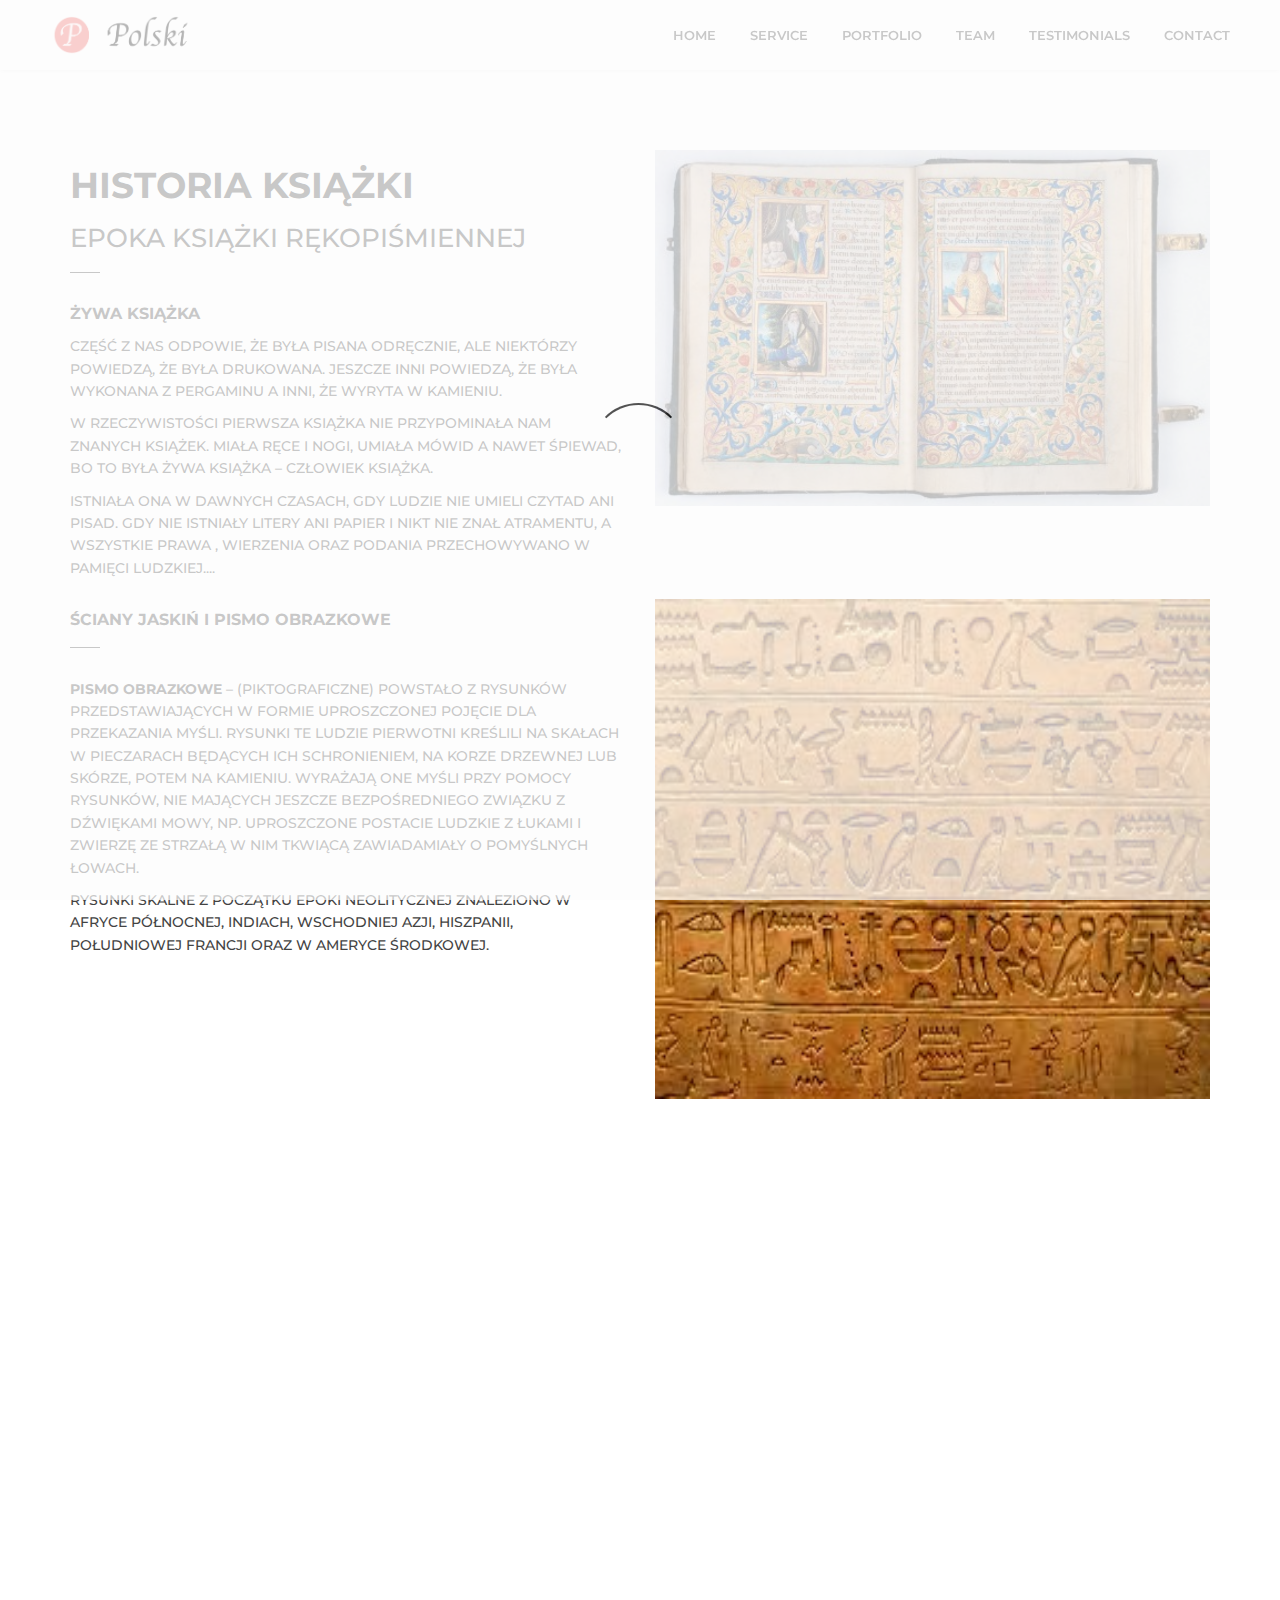
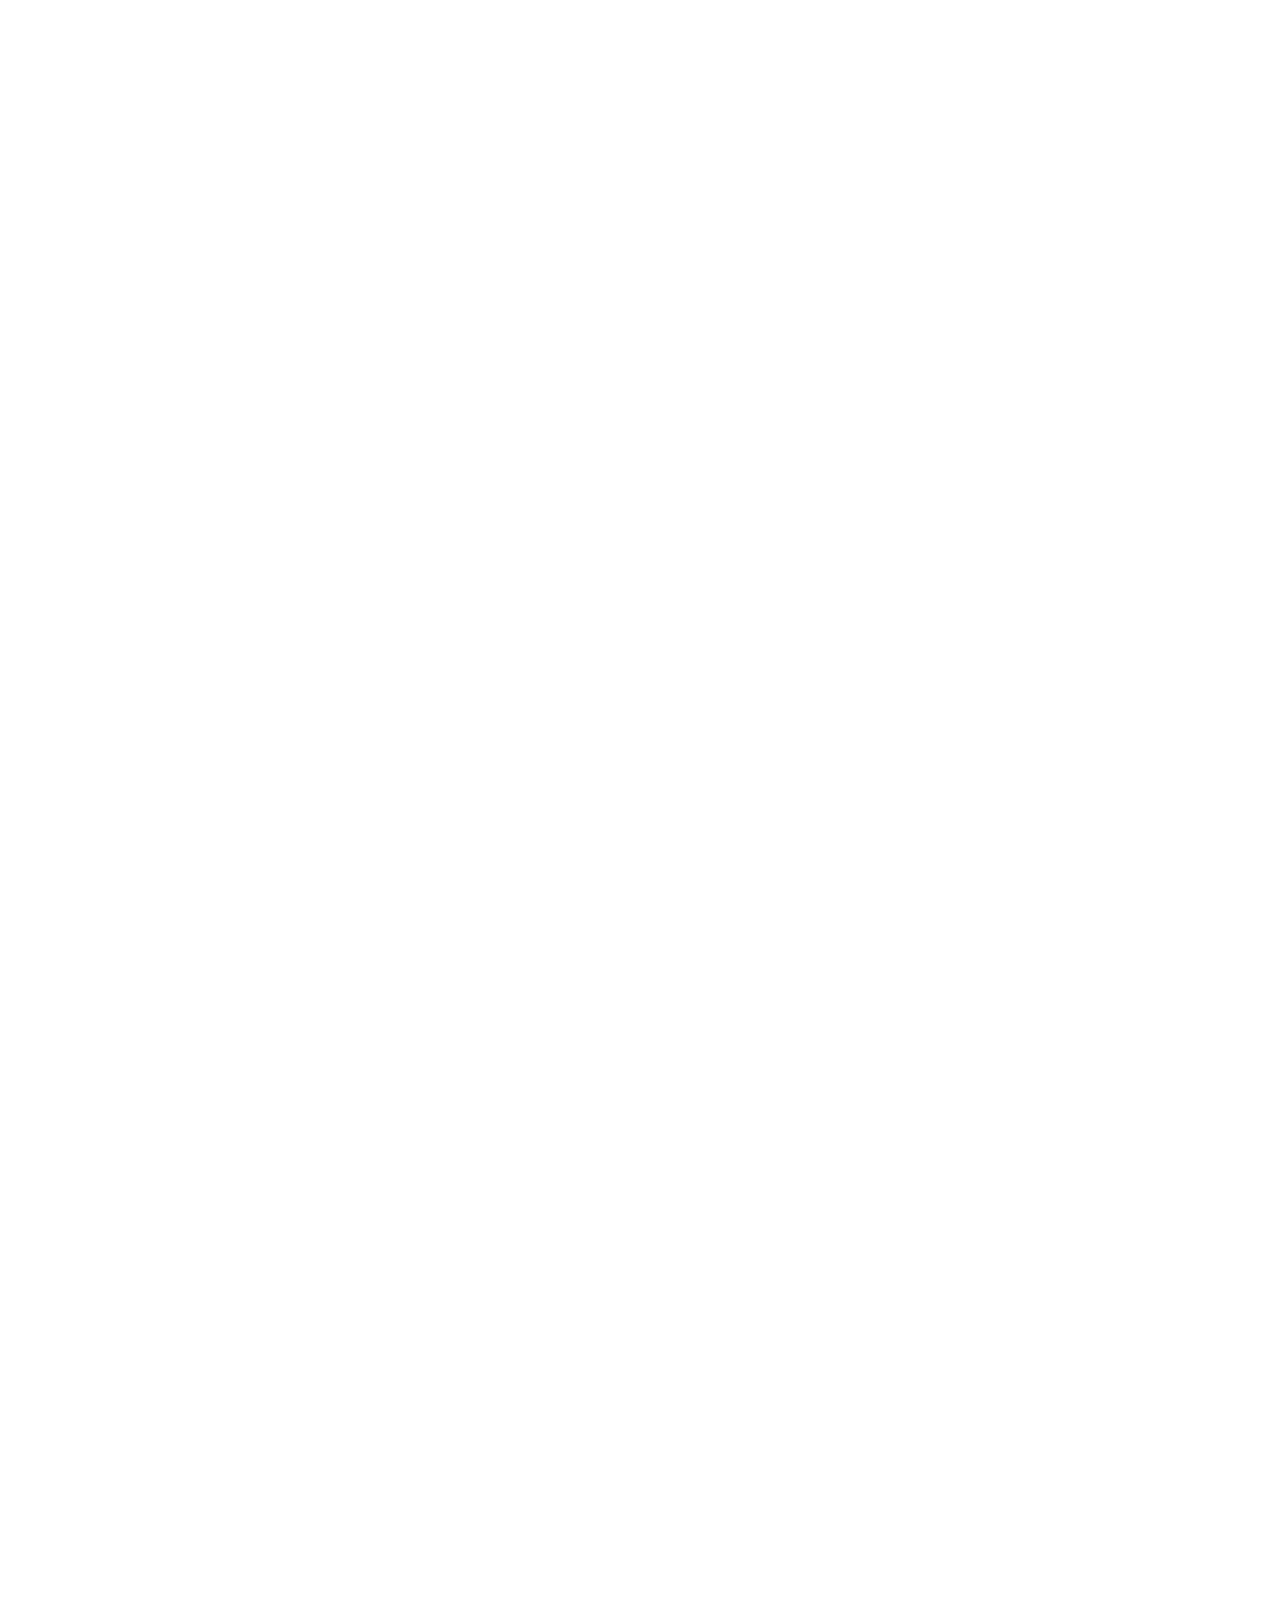
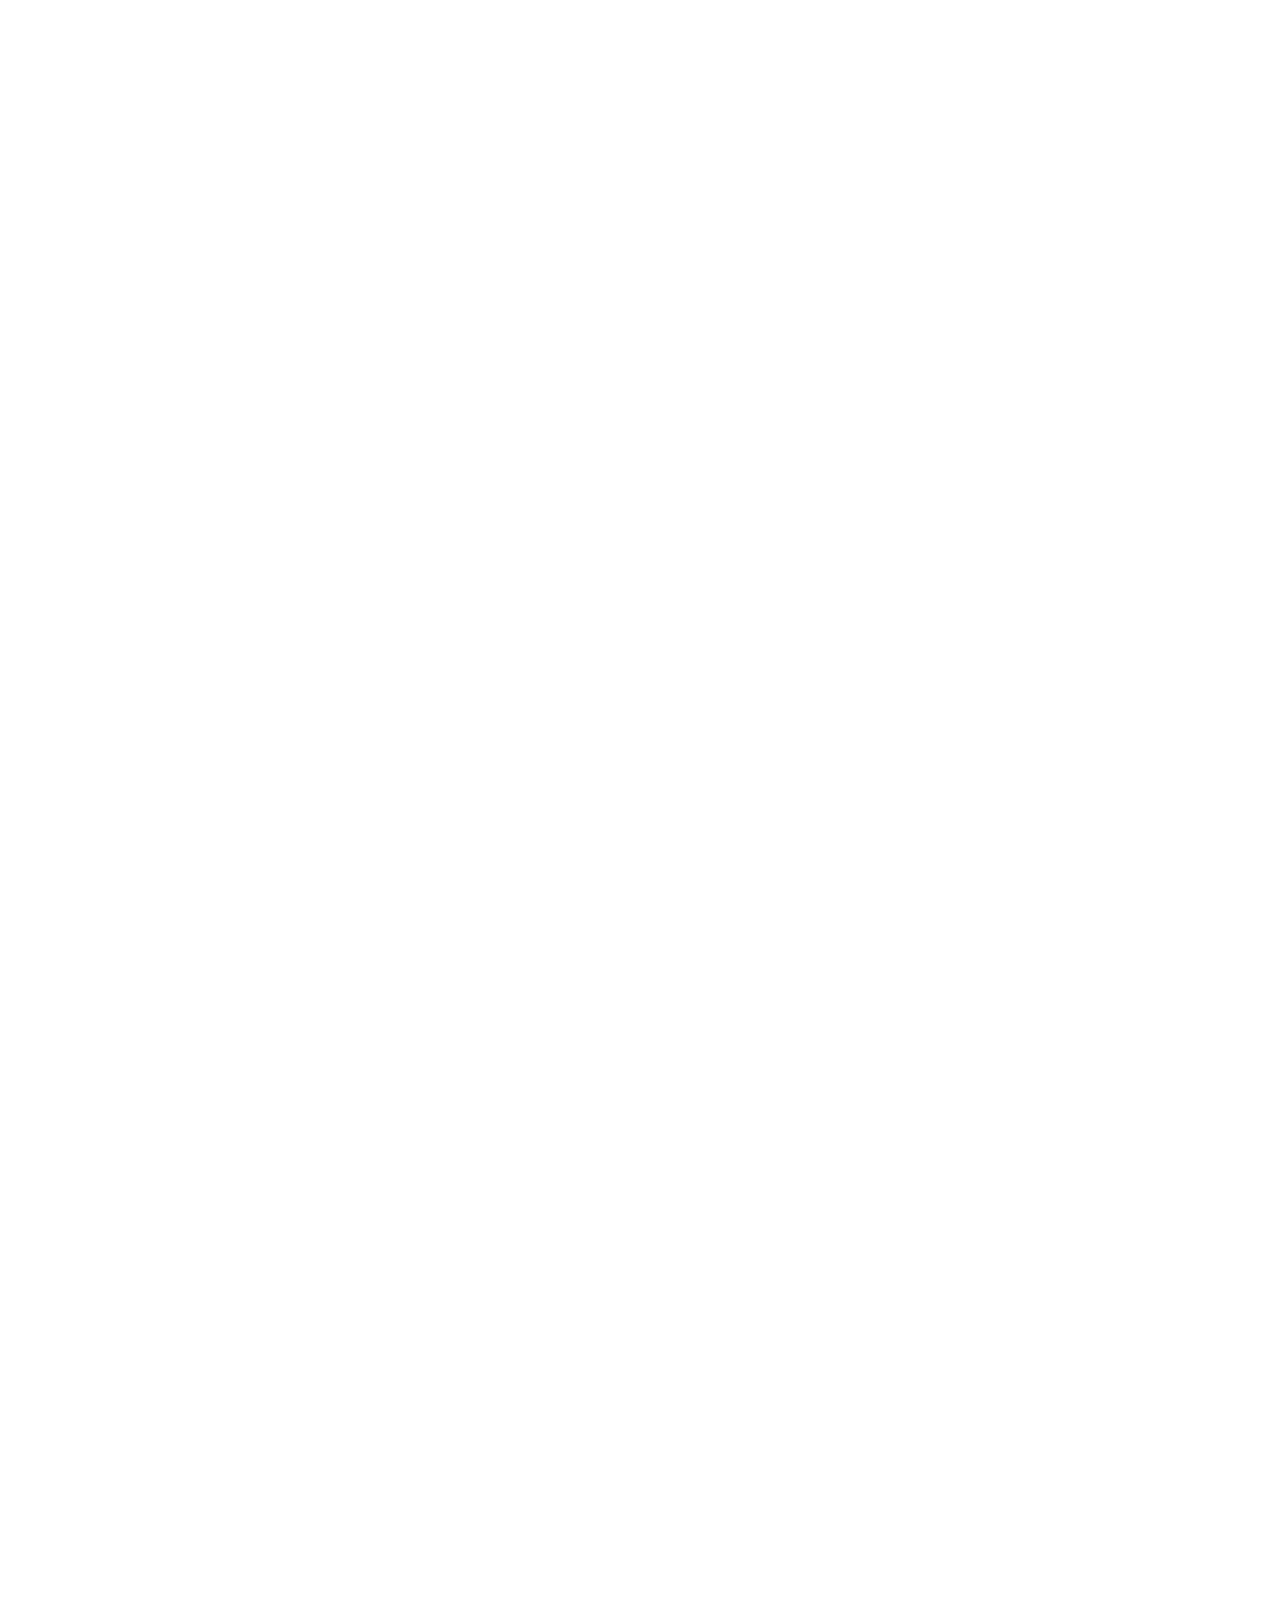
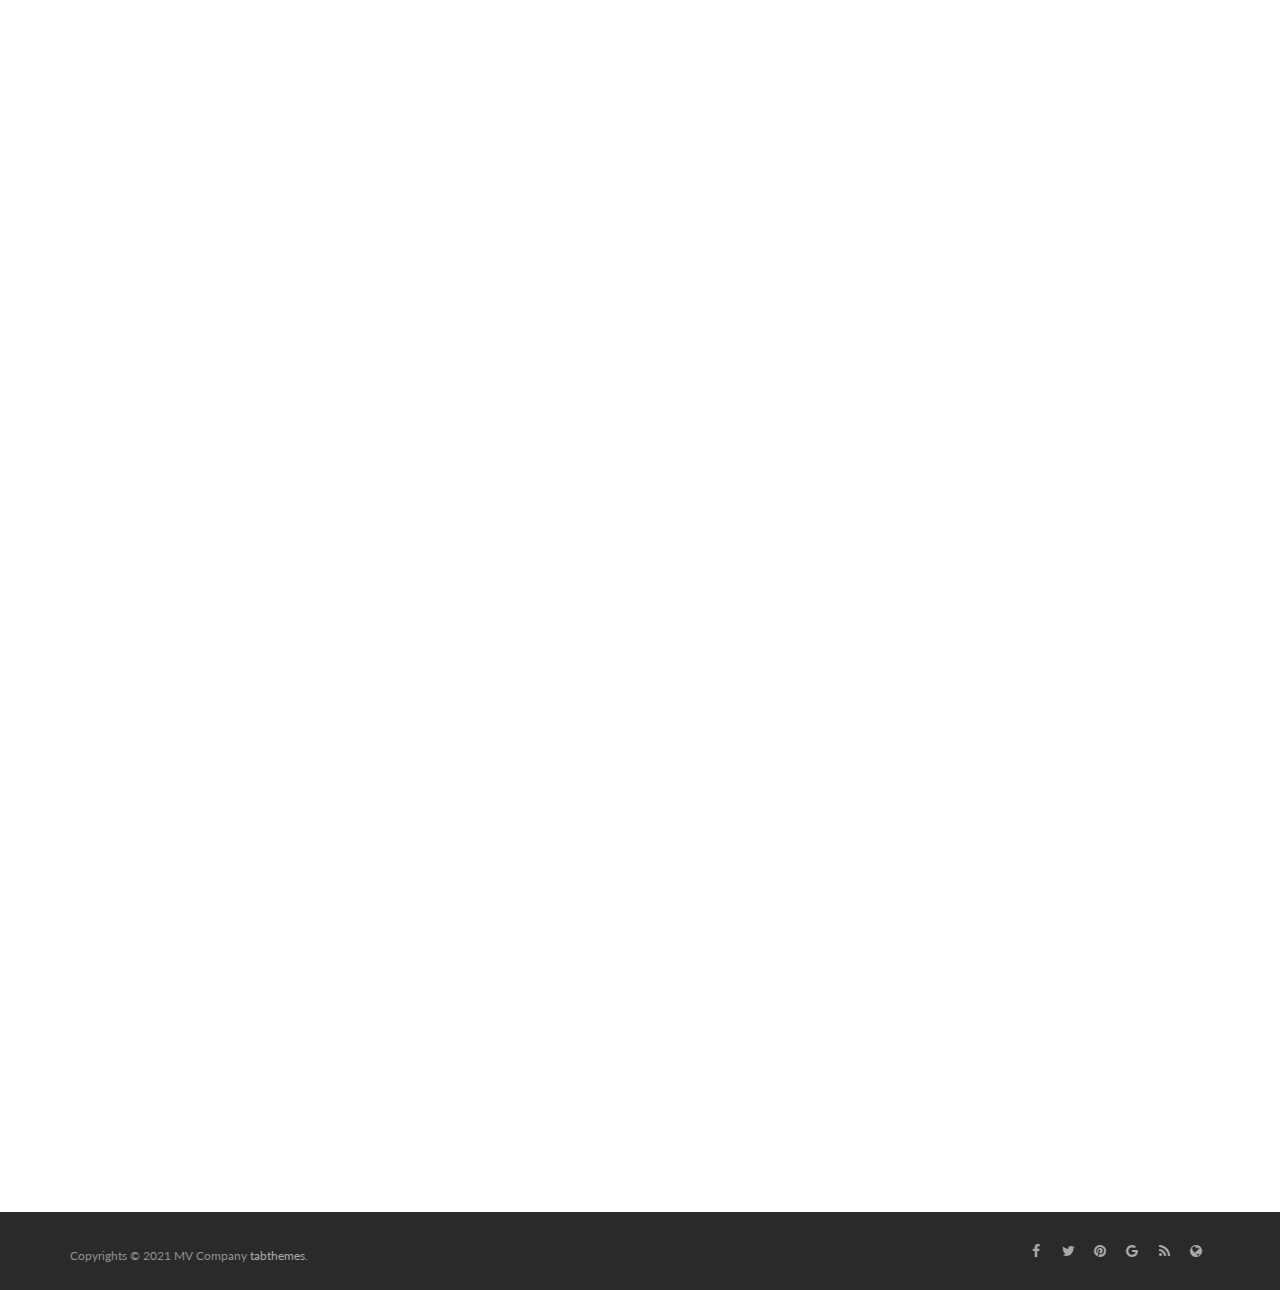
==== continue.html @ c4e25d9f "1" ====
<!DOCTYPE html>
<html lang="en">
<head>
    <meta charset="utf-8">
    <meta http-equiv="X-UA-Compatible" content="IE=edge">
    <meta name="viewport" content="width=device-width, initial-scale=1">

    <title>Polski Now</title>

    <meta name="description" content="N.Agency - Responisve Landing Page for Agency">
    <meta name="keywords" content="">
    <meta name="author" content="tabthemes">

    <!-- Favicons -->
    <link rel="shortcut icon" href="img/favicon.png">
    <link rel="apple-touch-icon" sizes="57x57" href="img/apple-touch-icon-57x57.png">
    <link rel="apple-touch-icon" sizes="72x72" href="img/apple-touch-icon-72x72.png">
    <link rel="apple-touch-icon" sizes="114x114" href="img/apple-touch-icon-114x114.png">

    <!-- Google Web Fonts -->
    <link href="https://fonts.googleapis.com/css?family=Montserrat" rel="stylesheet" />
    <link href="https://fonts.googleapis.com/css?family=Lato:300,400,700" rel="stylesheet" />

    <!-- Bootstrap CSS -->
    <link href="bootstrap/css/bootstrap.min.css" rel="stylesheet" />

    <!-- CSS Files For Plugin -->
    <link href="css/animate.css" rel="stylesheet">
    <link href="css/font-awesome/font-awesome.min.css" rel="stylesheet">
    <link href="css/magnific-popup.css" rel="stylesheet" />
    <link href="css/YTPlayer.css" rel="stylesheet" />
    <link href="inc/owlcarousel/css/owl.carousel.min.css" rel="stylesheet" />
    <link href="inc/owlcarousel/css/owl.theme.default.min.css" rel="stylesheet" />
    <link href="inc/revolution/css/settings.css" rel="stylesheet" />
    <link href="inc/revolution/css/layers.css" rel="stylesheet" />
    <link href="inc/revolution/css/navigation.css" rel="stylesheet" />

    <!-- Custom CSS -->
    <link href="css/style.css" rel="stylesheet">

    <!-- HTML5 shim and Respond.js for IE8 support of HTML5 elements and media queries -->
    <!-- WARNING: Respond.js doesn't work if you view the page via file:// -->
    <!--[if lt IE 9]>
    <script src="https://oss.maxcdn.com/html5shiv/3.7.2/html5shiv.min.js"></script>
    <script src="https://oss.maxcdn.com/respond/1.4.2/respond.min.js"></script>
    <![endif]-->
</head>
<body class="homepage_slider" data-spy="scroll" data-target=".navbar-fixed-top" data-offset="100">


<!-- Preloader -->
<div id="preloader">
    <div id="spinner"></div>
</div>
<!-- End Preloader-->


<!-- Start Navigation -->
<header class="nav-solid" id="home">

    <nav class="navbar navbar-fixed-top">
        <div class="navigation">
            <div class="container-fluid">
                <div class="row">

                    <div class="navbar-header">
                        <button type="button" class="navbar-toggle" data-toggle="collapse" data-target="#navbar-collapse">
                            <span class="sr-only">Toggle navigation</span>
                            <span class="icon-bar"></span>
                            <span class="icon-bar"></span>
                            <span class="icon-bar"></span>
                        </button>

                        <!-- Logo -->
                        <div class="logo-container">
                            <div class="logo-wrap local-scroll">
                                <a href="index_01_slider.html">
                                    <img class="logo" src="img/logo.png" alt="logo" data-rjs="2">
                                </a>
                            </div>
                        </div>
                    </div> <!-- end navbar-header -->

                    <div class="col-md-8 col-xs-12 nav-wrap">
                        <div class="collapse navbar-collapse" id="navbar-collapse">

                            <ul class="nav navbar-nav navbar-right">
                                <li><a href="index_01_slider.html">Home</a></li>
                                <li><a data-scroll href="#service">Service</a></li>
                                <li><a data-scroll href="#portfolio">Portfolio</a></li>
                                <li><a data-scroll href="#team">Team</a></li>
                                <li><a data-scroll href="#testimonials">Testimonials</a></li>

                                <li><a data-scroll href="#contact">Contact</a></li>
                            </ul>

                        </div>
                    </div> <!-- /.col -->

                </div> <!-- /.row -->
            </div> <!--/.container -->
        </div> <!-- /.navigation-overlay -->
    </nav> <!-- /.navbar -->

</header>
<!-- End Navigation -->

<!-- Start Regular Section -->
<section class="p-top-80 p-bottom-80">
    <div class="container">
        <div class="row">

            <div class="col-md-6">

                <!-- Section Title -->
                <div class="m-bottom-30">
                    <h1 class="wow fadeInLeft" data-wow-duration="1s" data-wow-delay="0.6s"><b>Historia książki</b></h1>
                    <h2 class="wow fadeInLeft" data-wow-duration="1s" data-wow-delay="0.6s">Epoka książki rękopiśmiennej</h2>
                    <div class="divider-small wow fadeInLeft" data-wow-duration="1s" data-wow-delay="0.7s"></div>
                </div>

                <div class="wow fadeInLeft" data-wow-duration="1s" data-wow-delay="0.8s">

                    <h5> <b>Żywa książka </b></h5>
                    <h6>Część z nas odpowie, że była pisana odręcznie, ale niektórzy powiedzą, że była drukowana. Jeszcze inni powiedzą, że była wykonana z pergaminu a inni, że wyryta w kamieniu.</h6>
                    <h6>W rzeczywistości pierwsza książka nie przypominała nam znanych książek. Miała ręce i nogi, umiała mówid a nawet śpiewad, bo to była
                        żywa książka – człowiek książka.</h6>
                    <h6>Istniała ona w dawnych czasach, gdy ludzie nie umieli czytad ani pisad. Gdy nie istniały litery ani papier i nikt nie znał atramentu, a wszystkie prawa , wierzenia oraz podania przechowywano w pamięci ludzkiej....</h6>
                </div>
            </div> <!-- /.col -->

            <div class="col-md-6">

                <div class="feature-image">
                    <img src="img/book/1.jpg" alt="Feature Image" class="img-responsive wow fadeInRight" data-wow-duration="1s" data-wow-delay="0.6s" />
                </div>

            </div> <!-- /.col -->

        </div> <!-- /.row -->
    </div> <!-- /.container -->
  <ul></ul>
    <div class="container">
        <div class="row">

            <div class="col-md-6">
                <!-- Section Title -->
                <div class="m-bottom-30">
                    <h5 class="wow fadeInLeft" data-wow-duration="1s" data-wow-delay="0.6s"> <b>Ściany jaskiń i pismo obrazkowe</b></h5>
                    <div class="divider-small wow fadeInLeft" data-wow-duration="1s" data-wow-delay="0.7s"></div>
                </div>

                <div class="wow fadeInLeft" data-wow-duration="1s" data-wow-delay="0.8s">

                    <h6><b>Pismo obrazkowe</b> – (piktograficzne)
                        powstało z rysunków przedstawiających w formie uproszczonej pojęcie dla przekazania myśli. Rysunki te ludzie pierwotni kreślili na skałach w pieczarach będących ich schronieniem, na korze drzewnej lub skórze, potem na kamieniu. Wyrażają one myśli przy pomocy rysunków, nie mających jeszcze bezpośredniego związku z dźwiękami mowy, np. uproszczone postacie ludzkie z łukami i zwierzę ze strzałą w nim tkwiącą zawiadamiały o pomyślnych łowach.</h6>
                    <h6>Rysunki skalne z początku epoki neolitycznej znaleziono w Afryce Północnej, Indiach, Wschodniej Azji, Hiszpanii, południowej Francji oraz w Ameryce Środkowej.
                    </h6>
                      </div>

            </div> <!-- /.col -->

            <div class="col-md-6">

                <div class="feature-image">
                    <img style="width: 600px; height: 500px" src="img/book/2.jpg" alt="Feature Image" class="img-responsive wow fadeInRight" data-wow-duration="1s" data-wow-delay="0.6s" />
                </div>

            </div> <!-- /.col -->

        </div> <!-- /.row -->
    </div> <!-- /.container -->
   <ul></ul>
    <div class="container">
        <div class="row">

            <div class="col-md-6">
                <!-- Section Title -->
                <div class="m-bottom-30">
                    <h5  class="wow fadeInLeft" data-wow-duration="1s" data-wow-delay="0.6s"> <b>Egipski papirus z pismem hieroglificznym</b></h5>

                    <div class="divider-small wow fadeInLeft" data-wow-duration="1s" data-wow-delay="0.7s"></div>
                </div>

                <div class="wow fadeInLeft" data-wow-duration="1s" data-wow-delay="0.8s">

                    <h6><b>Papirus</b> – materiał pisarski otrzymywany z
                        rośliny o tej samej nazwie występującej w Egipcie. Łodygi trzciny papirusowej krajano na cienkie paski, które układano na desce, przykrywając drugą warstwą pasków, prostopadle do poprzednich. Po zwilżeniu wodą, ubijano kamieniem lub drewnianym młotem lub prasowano. Wydzielający się sok sklejał paski w jednolitą masę. Następnie wygładzano kością, muszlą lub fiszbinem, suszono na słoocu, pojedyncze arkusze papirusu sklejano we wstęgi, z których powstawały zwoje.</h6>
                    <h6><b>Hieroglify</b> - pismo obrazowe
                        stosowane od III tys. p.n.e. Występują w nim trzy rodzaje znaków: fonogramy (zapis spółgłosek), znaki ideograficzne (słowa miały swoje odpowiedniki, np. „krzyż” oznaczał „życie”) i determinatywy (uściślenia dot. klas wyrazów, np. wszystkie imiona bóstw poprzedzane były znakiem siedzącej figurki boga). Hieroglify były zapisywane albo w kolumnach od góry do dołu, albo w rzędach; każdy znak posiada swoje lustrzane odbicie używane do zapisu w odwrotną stronę. Najlepiej znane są hieroglify egipskie odczytane przez J.F. Champolliona w 1822 r.
                    </h6>
                </div>

            </div> <!-- /.col -->

            <div class="col-md-6">

                <div class="feature-image">
                    <img style="width: 600px; height: 500px" src="img/book/3.jpeg" alt="Feature Image" class="img-responsive wow fadeInRight" data-wow-duration="1s" data-wow-delay="0.6s" />
                </div>

            </div> <!-- /.col -->

        </div> <!-- /.row -->
    </div> <!-- /.container -->
    <ul></ul>
    <div class="container">
        <div class="row">

            <div class="col-md-6">
                <!-- Section Title -->
                <div class="m-bottom-30">
                    <h5 class="wow fadeInLeft" data-wow-duration="1s" data-wow-delay="0.6s"> <b>Książka w starożytnej Grecji i Rzymie</b></h5>
                    <div class="divider-small wow fadeInLeft" data-wow-duration="1s" data-wow-delay="0.7s"></div>
                </div>

                <div class="wow fadeInLeft" data-wow-duration="1s" data-wow-delay="0.8s">

                    <h6><b>Tabliczki woskowe</b>- przeznaczone
                        przez starożytnych Rzymian i Greków do zapisywania tekstów o doraźnym znaczeniu (notatki, dwiczenia szkolne, brudnopisy dokumentów). W tabliczkach drewnianych wydrążano warstwę wewnętrzną i wlewano w nią cienką warstwę roztopionego wosku, zabarwionego na czarno. Po zastygnięciu pisano po wosku metalowym rylcem. Na brzegu tabliczki miały otwory, przy pomocy których można je było połączyd. Dwie w dyptyk, trzy w tryptych, większą liczbę w poliptych. Odnaleziono tabliczko woskowe z I wieku n.e. w czasie wykopalisk na terenie Pompei i Herculanum.</h6>
                    <h6><b>Zwój</b> - najstarsza forma książki,
                        wytwarzana w starożytności od IV tysiąclecia p.n.e. Tekst pisano po wewnętrznej stronie zwoju. Na początku umieszczano skrócony tytuł pracy, pełny niekiedy podawano na koocu. Zwykle nawinięty był na drążek, z którego odwijano go prawą ręką, lewa zwijała częśd przeczytaną. Tekst najczęściej dzielono na kolumny. Format zwoju mierzono wg jego wysokości. W IV wieku n.e został on wyparty przez stosowany powszechnie kodeks.
                    </h6>
                </div>

            </div> <!-- /.col -->

            <div class="col-md-6">

                <div class="feature-image">
                    <img style="width: 600px; height: 500px" src="img/book/4.jpeg" alt="Feature Image" class="img-responsive wow fadeInRight" data-wow-duration="1s" data-wow-delay="0.6s" />
                </div>

            </div> <!-- /.col -->

        </div>
    </div>
    <ul></ul>
    <div class="container">
        <div class="row">

            <div class="col-md-6">
                <!-- Section Title -->
                <div class="m-bottom-30">
                    <h5 class="wow fadeInLeft" data-wow-duration="1s" data-wow-delay="0.6s"> <b>Książka w średniowieczu</b></h5>
                    <div class="divider-small wow fadeInLeft" data-wow-duration="1s" data-wow-delay="0.7s"></div>
                </div>

                <div class="wow fadeInLeft" data-wow-duration="1s" data-wow-delay="0.8s">

                    <h6><b>Pergamin</b> - materiał pisarski używany
                        we wczesnym średniowieczu. Do jego wyrobu stosowano specjalnie wyprawione skóry owcze, kozie lub cielęce. Czasem barwiono go na kolor czerwony, szafranowy, niebieski czy czarny. Wyrobem pergaminu w średniowieczu zajmowały się początkowo klasztory, od XII w. rzemieślnicy zwani pergaministami (malarskie bractwo cechowe św. Łukasza). Do XVI w. stosowano go do wykonywania rękopisów iluminowanych.</h6>
                    <h6><b>Kodeks</b> - forma książki powstała u schyłku
                        czasów antycznych zamiast wcześniejszego zwoju. Było to kilka ze sobą związanych tabliczek woskowych. W podobny sposób w średniowieczu zaczęto składad karty pergaminowe, tworząc z nich poszyty i składki o różnej ilości kart, przytwierdzane do drewnianych tabliczek jako okładzin. Ta nowa forma książki kształtowała się zapewne w ciągu II i III wieku n.e., upowszechniła się zaś ostatecznie w IV i V wieku. W średniowieczu kodeks był już jedyną formą książki z kartami pergaminowymi, a później papierowymi. Słynne kodeksy złote, srebrne i purpurowe były to rękopisy pergaminowe, z kartami często barwionymi purpurą, a pisane złotem lub srebrem malarskim. W zbiorach polskich złotym kodeksem jest
                        np. Ewangeliarz gnieźnieński.</h6>
                </div>

            </div> <!-- /.col -->

            <div class="col-md-6">

                <div class="feature-image">
                    <img style="width: 600px; height: 500px" src="img/book/5.jpg" alt="Feature Image" class="img-responsive wow fadeInRight" data-wow-duration="1s" data-wow-delay="0.6s" />
                </div>

            </div> <!-- /.col -->

        </div> <!-- /.row -->
    </div> <!-- /.container -->
    <ul></ul>
    <div class="container">
        <div class="row">

            <div class="col-md-6">
                <!-- Section Title -->
                <div class="m-bottom-30">
                    <h2 class="wow fadeInLeft" data-wow-duration="1s" data-wow-delay="0.6s"> <b> Epoka książki drukowanej</b></h2>
                    <h5 class="wow fadeInLeft" data-wow-duration="1s" data-wow-delay="0.6s"> <b> Książka drzeworytowa</b></h5>
                    <div class="divider-small wow fadeInLeft" data-wow-duration="1s" data-wow-delay="0.7s"></div>
                </div>

                <div class="wow fadeInLeft" data-wow-duration="1s" data-wow-delay="0.8s">

                    <h6><b>Papier</b> - materiał pisarski
                        wynaleziony w Chinach; początkowo wytwarzany z trzciny, z czasem w postaci cienkich arkuszy lub wstęgi otrzymywany za spilśnionych włókien roślinnych z odpowiednimi dodatkami. Pierwsze papiernie były młynami z napędem kół wodnych. Do połowy XIX wieku dominowała rzemieślnicza produkcja papieru, wytwarzano go ręcznie, początkowo z juty, lnu i konopi, później również z bawełny. Surowiec moczono przez kilka tygodni, następnie macerowano otrzymując w ten sposób pulpę, zawierającą rozdzielone włókna, zanurzano w tej masie ramę z rozciągniętą gęstą siatką, na której po jej podniesieniu, pozostawała cienka warstwa włókien. Po odciśnięciu wody arkusz oddzielano od formy i suszono, poddawano zaklejaniu</h6>

                </div>

            </div> <!-- /.col -->

            <div class="col-md-6">

                <div class="feature-image">
                    <img style="width: 600px; height: 500px; " src="img/book/6.jpg" alt="Feature Image" class="img-responsive wow fadeInRight" data-wow-duration="1s" data-wow-delay="0.6s" />
                </div>

            </div> <!-- /.col -->

        </div> <!-- /.row -->
    </div> <!-- /.container -->
    <ul></ul>
    <div class="container">
        <div class="row">

            <div class="col-md-6">
                <!-- Section Title -->
                <div class="m-bottom-30">
                    <h5 class="wow fadeInLeft" data-wow-duration="1s" data-wow-delay="0.6s"> <b> Książka drukowana od XV do XVII wieku</b></h5>
                    <div class="divider-small wow fadeInLeft" data-wow-duration="1s" data-wow-delay="0.7s"></div>
                </div>

                <div class="wow fadeInLeft" data-wow-duration="1s" data-wow-delay="0.8s">

                    <h6>Wynalezienie druku ma długą historię. Technika
                        powielania tekstu przez odciskanie pokrytej farbą formy, była znana bowiem już we wczesnym średniowieczu. W Chinach w XI wieku n.e. używano ruchomych czcionek wypalanych z gliny, w Europie ten wynalazek pojawił się dopiero w XV wieku dzięki Janowi Gutenbergowi, który wynalazł metalowe formy do odlewania czcionek. Gutenberg z początku drukował czcionkami drewnianymi, ale szybko przeszedł do wycinania z twardego metalu stempli, którymi wybijał w miedzi wklęsłą formę, a w niej z kolei odlewał czcionki. Innym jego wynalazkiem było zbudowanie drewnianej prasy do tłoczenia odbitek ze składu drukarskiego. Miała ona postad wielkiej dębowej ramy z osadzoną w niej drewnianą śrubą, która była przymocowana do sufitu i podłogi. W dolnej jej części, na ruchomym, dającym się wysuwad fundamencie umieszczano złożony z osobnych czcionek skład tekstu i smarowano go farbą za pomocą dwóch skórzanych poduszeczek z uchwytami. Po równomiernym roztarciu farby na skład nakładano arkusz wilgotnego papieru, który za pomocą deski i śruby umocowanej w obudowie prasy przyciskano do składu. W ten sposób odbijano kolejno wszystkie arkusze książki z jednej strony, a potem z drugiej.
                    </h6>
                </div>

            </div> <!-- /.col -->

            <div class="col-md-6">

                <div class="feature-image">
                    <img style="width: 700px; height: 500px" src="img/book/7.jpg" alt="Feature Image" class="img-responsive wow fadeInRight" data-wow-duration="1s" data-wow-delay="0.6s" />
                </div>

            </div> <!-- /.col -->

        </div> <!-- /.row -->
    </div> <!-- /.container -->
    <ul></ul>
    <div class="container">
        <div class="row">

            <div class="col-md-6">
                <!-- Section Title -->
                <div class="m-bottom-30">
                    <h5 class="wow fadeInLeft" data-wow-duration="1s" data-wow-delay="0.6s"> <b> Ilustrowanie i oprawa książek</b></h5>
                    <div class="divider-small wow fadeInLeft" data-wow-duration="1s" data-wow-delay="0.7s"></div>
                </div>

                <div class="wow fadeInLeft" data-wow-duration="1s" data-wow-delay="0.8s">

                    <h6>Tam gdzie nowa technika nie dorównywała pracy ręcznej, posługiwano się dawnymi metodami. Egzemplarze wydrukowane przekazywano miniaturzystom, którzy ręcznie malowali inicjały, wykonywali iluminacje, dopisywali sygnatury, oznaczające kolejnośd arkuszy oraz liczbowanie kart i stronic. Ponieważ drukarnie zwykle same nie wykonywały iluminacji, a nabywcy książek często polecali je malowad we własnym zakresie, w różnych egzemplarzach tego samego wydania spotyka się różne miniatury i ornamenty, przez co książka zachowała swój charakter indywidualny.
                    </h6>
                    <h6>W drugiej połowie XVI wieku pojawiła się nowa technika ilustracyjna, która zastąpiła drzeworyt – był to miedzioryt.</h6>
                    <h6><b>Miedzioryt</b> – najstarsza technika artystycznego
                        druku wklęsłego. Matrycą jest tu blacha miedziana, na niej żłobiono rysunek stalowym rylcem, po opracowaniu płytę lekko się podgrzewało a następnie wcierało farbę w wyżłobione rowki. Po usunięciu farby z gładkich partii metalu przykładało się do płyty zwilżony papier i przepuszczało przez prasę.
                    </h6>
                    <h6>Ponieważ proces powielania miedziorytów był inny niż druk z czcionki, rysunki odbijano na osobnych kartach, które potem wszywano do książki. Bardzo popularne stały się zwłaszcza wszywane przed kartą tytułową tzw. frontispisy , ilustracje przedstawiające sławnych ludzi, portrety autorów, albo ujmujące w formę symbolu zasadniczą treśd książki lub jej fragmenty z tytułem.
                    </h6>
                </div>

            </div> <!-- /.col -->

            <div class="col-md-6">

                <div class="feature-image">
                    <img style="width: 700px; height: 700px" src="img/book/8.jpg" alt="Feature Image" class="img-responsive wow fadeInRight" data-wow-duration="1s" data-wow-delay="0.6s" />
                </div>

            </div> <!-- /.col -->

        </div> <!-- /.row -->
    </div> <!-- /.container -->
    <ul></ul>
    <div class="container">
        <div class="row">

            <div class="col-md-6">
                <!-- Section Title -->
                <div class="m-bottom-30">
                    <h5 class="wow fadeInLeft" data-wow-duration="1s" data-wow-delay="0.6s"> <b>Książka drukowana w XIX i XX wieku</b></h5>
                    <div class="divider-small wow fadeInLeft" data-wow-duration="1s" data-wow-delay="0.7s"></div>
                </div>

                <div class="wow fadeInLeft" data-wow-duration="1s" data-wow-delay="0.8s">
                    <h6> Do typów książek, które pojawiły się w XIX i XX wieku możemy zaliczyć:</h6>
                    <h6> <b>Książkę masową</b> – która przybrała pewne
                        specyficzne cechy formalne i wydawnicze, takie jak: wysokośd nakładu i niska cena, które gwarantowały powszechną jej dostępnośd, musiała też posiadad funkcjonalny i wygodny w użyciu kształt, a więc niezbyt wielką objętośd i nieduży format.
                    </h6>
                    <h6><b>Książka z wydawnictw seryjnych </b> – est ona
                        przy masowej produkcji elementem organizującym, gdyż raz przyjęty wzorzec dla danej serii, mianowicie nazwa i symbol, sposób opracowania redakcyjnego, format, szata graficzna, wystrój okładki itp., powtarza się niezmiennie w setkach wydawanych pozycji. Numeracja poszczególnych tomów nie tylko spełnia funkcję porządkową, lecz zachęca nabywców do kompletowania serii. </h6>
                    <h6><b>Książka błyskawica</b> – której tematyką jest jakieś
                        aktualne wydarzenie, np. polityczne o randze międzynarodowej, bądź też sprawy o dużym rozgłosie, budzące żywe zainteresowanie publiczności, domagającej się na ten temat szerszej informacji.</h6>
                </div>

            </div> <!-- /.col -->

            <div class="col-md-6">

                <div class="feature-image">
                    <img style="width: 700px; height: 700px" src="img/book/9.jpg" alt="Feature Image" class="img-responsive wow fadeInRight" data-wow-duration="1s" data-wow-delay="0.6s" />
                </div>

            </div> <!-- /.col -->

        </div> <!-- /.row -->
    </div> <!-- /.container -->
    <ul></ul>
    <div class="container">
        <div class="row">

            <div class="col-md-6">
                <!-- Section Title -->
                <div class="m-bottom-30">
                    <h3 class="wow fadeInLeft" data-wow-duration="1s" data-wow-delay="0.6s"> <b> Epoka książki elektronicznej</b></h3>
                   <h5 class="wow fadeInLeft" data-wow-duration="1s" data-wow-delay="0.6s"> <b> Książka elektroniczna </b></h5>
                    <div class="divider-small wow fadeInLeft" data-wow-duration="1s" data-wow-delay="0.7s"></div>
                </div>

                <div class="wow fadeInLeft" data-wow-duration="1s" data-wow-delay="0.8s">
                    <h6> E-book (także: eBook, książka
                        elektroniczna lub publikacja elektroniczna), e-książka – treśd zapisana w formie elektronicznej, przeznaczona do odczytania za pomocą odpowiedniego oprogramowania zainstalowanego w urządzeniu komputerowym (np. komputer osobisty, czytnik książek elektronicznych, telefon komórkowy, mp5 czy palmtop).
                        Publikacja elektroniczna jest niekiedy ujmowana szerzej, gdyż obejmuje materiały elektroniczne nie będące książkami, jak chodby systemy pomocy. Trudno przeprowadzid precyzyjną klasyfikację i w gruncie rzeczy można przyjmowad rozmaite zakresy definicji publikacji i książek elektronicznych. Można jednak przyjąd, że ta ostatnia jest przeniesieniem klasycznej książki czy czasopisma do świata urządzeo komputerowych, co wyraża się chodby w nazwie.
                        Wskutek zacierania się granic między zakresami mediów, tradycyjna książka jest wydawana na papierze, ale niekiedy towarzyszą jej materiały audiowizualne, zawarte na płytach czy kasetach, zaś książka elektroniczna z natury łączy tekst z multimediami, co zawdzięczad można jednolitości elektronicznego medium.</h6>
                </div>

            </div> <!-- /.col -->

            <div class="col-md-6">

                <div class="feature-image">
                    <img style="width: 700px; height: 700px" src="img/book/10.jpg" alt="Feature Image" class="img-responsive wow fadeInRight" data-wow-duration="1s" data-wow-delay="0.6s" />
                </div>


            </div> <!-- /.col -->

        </div> <!-- /.row -->

    </div> <!-- /.container -->
</section>
<!-- End Regular Section -->



<!-- Start Footer -->
<footer class="site-footer">
    <div class="container">
        <small class="copyright pull-left">Copyrights © 2021 MV Company <a href="http://www.tabthemes.com/">tabthemes</a>.</small>
        <div class="social-icon pull-right">
            <a href="#"><i class="fa fa-facebook"></i></a>
            <a href="#"><i class="fa fa-twitter"></i></a>
            <a href="#"><i class="fa fa-pinterest"></i></a>
            <a href="#"><i class="fa fa-google"></i></a>
            <a href="#"><i class="fa fa-rss"></i></a>
            <a href="#"><i class="fa fa-globe"></i></a>
        </div>
        <!-- /social-icon -->
    </div>
    <!-- /container -->
</footer>
<!-- End Footer -->


<!-- Back to top -->
<a href="#" id="back-to-top" title="Back to top"><i class="fa fa-angle-up"></i></a>
<!-- /Back to top -->


<!-- jQuery -->
<script src="js/jquery.min.js"></script>

<!-- Bootstrap -->
<script src="bootstrap/js/bootstrap.min.js"></script>

<!-- Components Plugin -->
<script src="js/jquery.easing.1.3.js"></script>
<script src="js/smooth-scroll.js"></script>
<script src="js/jquery.appear.js"></script>
<script src="js/jquery.countTo.js"></script>
<script src="js/jquery.stellar.min.js"></script>
<script src="js/jquery.magnific-popup.min.js"></script>
<script src="js/imagesloaded.pkgd.min.js"></script>
<script src="js/isotope.pkgd.min.js"></script>
<script src="js/jquery.mb.YTPlayer.js"></script>
<script src="js/retina.min.js"></script>
<script src="js/wow.min.js"></script>
<script src="inc/owlcarousel/js/owl.carousel.min.js"></script>
<script src="inc/revolution/js/jquery.themepunch.tools.min.js"></script>
<script src="inc/revolution/js/jquery.themepunch.revolution.min.js"></script>

<!-- Contact Form -->
<script src="js/contact.js"></script>

<!-- Custom Plugin -->
<script src="js/custom.js"></script>

<!-- RS Plugin Extensions -->
<script src="inc/revolution/js/extensions/revolution.extension.video.min.js"></script>
<script src="inc/revolution/js/extensions/revolution.extension.carousel.min.js"></script>
<script src="inc/revolution/js/extensions/revolution.extension.slideanims.min.js"></script>
<script src="inc/revolution/js/extensions/revolution.extension.actions.min.js"></script>
<script src="inc/revolution/js/extensions/revolution.extension.layeranimation.min.js"></script>
<script src="inc/revolution/js/extensions/revolution.extension.kenburn.min.js"></script>
<script src="inc/revolution/js/extensions/revolution.extension.navigation.min.js"></script>
<script src="inc/revolution/js/extensions/revolution.extension.migration.min.js"></script>
<script src="inc/revolution/js/extensions/revolution.extension.parallax.min.js"></script>


<script>
    var tpj = jQuery;

    var revapi280;
    tpj(document).ready(function() {
        if (tpj("#rev_slider_nagency").revolution == undefined) {
            revslider_showDoubleJqueryError("#rev_slider_nagency");
        } else {
            revapi280 = tpj("#rev_slider_nagency").show().revolution({
                sliderType: "standard",
                sliderLayout: "fullscreen",
                dottedOverlay: "none",
                delay: 90000,
                navigation: {
                    keyboardNavigation:"off",
                    keyboard_direction: "horizontal",
                    mouseScrollNavigation:"off",
                    onHoverStop:"off",
                    touch:{
                        touchenabled:"on",
                        swipe_threshold: 75,
                        swipe_min_touches: 1,
                        swipe_direction: "horizontal",
                        drag_block_vertical: false
                    }
                    ,
                    arrows: {
                        style: "uranus",
                        enable: true,
                        hide_onmobile: true,
                        hide_under: 496,
                        hide_onleave: true,
                        hide_delay: 200,
                        hide_delay_mobile: 1200,
                        tmp: '',
                        left: {
                            h_align: "left",
                            v_align: "center",
                            h_offset: 20,
                            v_offset: 0
                        },
                        right: {
                            h_align: "right",
                            v_align: "center",
                            h_offset: 20,
                            v_offset: 0
                        }
                    }
                },
                responsiveLevels: [1200, 991, 767, 480],
                visibilityLevels: [1200, 991, 767, 480],
                gridwidth: [1200, 991, 767, 480],
                gridheight: [868, 768, 960, 720],
                lazyType: "none",
                parallax: {
                    type:"mouse+scroll",
                    origo:"slidercenter",
                    speed:2000,
                    levels:[2,3,4,5,6,7,12,16,10,50],
                    disable_onmobile:"on"
                },
                shadow: 0,
                spinner: "spinner2",
                autoHeight: "off",
                fullScreenAutoWidth: "off",
                fullScreenAlignForce: "off",
                fullScreenOffsetContainer: "",
                fullScreenOffset: "0",
                disableProgressBar: "on",
                hideThumbsOnMobile: "off",
                hideSliderAtLimit: 0,
                hideCaptionAtLimit: 0,
                hideAllCaptionAtLilmit: 0,
                debugMode: false,
                fallbacks: {
                    simplifyAll: "off",
                    disableFocusListener: false,
                }
            });
        }
    }); /*ready*/
</script>

</body>
</html>
</html>
---- css/YTPlayer.css ----
/*___________________________________________________________________________________________________________________________________________________
 _ jquery.mb.components                                                                                                                             _
 _                                                                                                                                                  _
 _ file: YTPlayer.css                                                                                                                               _
 _ last modified: 19/04/15 17.35                                                                                                                    _
 _                                                                                                                                                  _
 _ Open Lab s.r.l., Florence - Italy                                                                                                                _
 _                                                                                                                                                  _
 _ email: matteo@open-lab.com                                                                                                                       _
 _ site: http://pupunzi.com                                                                                                                         _
 _       http://open-lab.com                                                                                                                        _
 _ blog: http://pupunzi.open-lab.com                                                                                                                _
 _ Q&A:  http://jquery.pupunzi.com                                                                                                                  _
 _                                                                                                                                                  _
 _ Licences: MIT, GPL                                                                                                                               _
 _    http://www.opensource.org/licenses/mit-license.php                                                                                            _
 _    http://www.gnu.org/licenses/gpl.html                                                                                                          _
 _                                                                                                                                                  _
 _ Copyright (c) 2001-2015. Matteo Bicocchi (Pupunzi);                                                                                              _
 ___________________________________________________________________________________________________________________________________________________*/


/**
* version: {{ version }}
*/

@charset"UTF-8";
@font-face {
    font-family: 'ytpregular';
    src: url('font/ytp-regular.eot');
}

@font-face {
    font-family: 'ytpregular';
    src: url([data-uri]) format('woff'), url('font/ytp-regular.ttf') format('truetype');
    font-weight: normal;
    font-style: normal;
}

.mb_YTPlayer:focus {
    outline: 0;
}

.mbYTP_wrapper {
    display: block;
    transform: translateZ(0) translate3d(0, 0, 0);
    transform-style: preserve-3d;
    perspective: 1000;
    -webkit-backface-visibility: hidden;
    backface-visibility: hidden;
    box-sizing: border-box;
}

.mb_YTPlayer .loading {
    position: absolute;
    top: 10px;
    right: 10px;
    font-size: 12px;
    color: #fff;
    background: rgba(0, 0, 0, 0.51);
    text-align: center;
    padding: 2px 4px;
    border-radius: 5px;
    font-family: "Droid Sans", sans-serif;
    -webkit-animation: fade .1s infinite alternate;
    /* Chrome, Safari, Opera */
    animation: fade .1s infinite alternate;
}


/* Chrome, Safari, Opera */

@-webkit-keyframes fade {
    0% {
        opacity: .5;
    }
    100% {
        opacity: 1;
    }
}


/* Standard syntax */

@keyframes fade {
    0% {
        opacity: .5;
    }
    100% {
        opacity: 1;
    }
}

.fullscreen {
    display: block!important;
    position: fixed!important;
    width: 100%!important;
    height: 100%!important;
    top: 0!important;
    left: 0!important;
    margin: 0!important;
    border: none !important;
    opacity: 1 !important;
}

.mbYTP_wrapper iframe {
    max-width: 4000px !important;
}

.inline_YTPlayer {
    margin-bottom: 20px;
    vertical-align: top;
    position: relative;
    left: 0;
    overflow: hidden;
    border-radius: 4px;
    box-shadow: 0 0 5px rgba(0, 0, 0, .7);
    background: rgba(0, 0, 0, .5);
}

.inline_YTPlayer img {
    border: none!important;
    margin: 0!important;
    padding: 0!important;
    transform: none!important;
}


/*CONTROL BAR*/

.mb_YTPBar .ytpicon {
    font-size: 20px;
    font-family: 'ytpregular';
}

.mb_YTPBar .mb_YTPUrl.ytpicon {
    font-size: 30px;
}

.mb_YTPBar {
    transition: opacity .5s;
    display: block;
    width: 100%;
    height: 10px;
    padding: 5px;
    background: #333;
    position: fixed;
    bottom: 0;
    left: 0;
    text-align: left;
    z-index: 1000;
    font: 14px/16px sans-serif;
    color: white;
    opacity: .1;
    box-sizing: border-box;
}

.mb_YTPBar.visible,
.mb_YTPBar:hover {
    opacity: 1;
}

.mb_YTPBar .buttonBar {
    transition: all .5s;
    background: transparent;
    font: 12px/14px Calibri;
    position: absolute;
    top: -30px;
    left: 0;
    padding: 5px;
    width: 100%;
    box-sizing: border-box;
}

.mb_YTPBar:hover .buttonBar {
    background: rgba(0, 0, 0, 0.4);
}

.mb_YTPBar span {
    display: inline-block;
    font: 16px/20px Calibri, sans-serif;
    position: relative;
    width: 30px;
    height: 25px;
    vertical-align: middle;
}

.mb_YTPBar span.mb_YTPTime {
    width: 130px;
}

.mb_YTPBar span.mb_YTPUrl,
.mb_YTPBar span.mb_OnlyYT {
    position: absolute;
    width: auto;
    display: block;
    top: 6px;
    right: 10px;
    cursor: pointer;
}

.mb_YTPBar span.mb_YTPUrl img {
    width: 60px;
}

.mb_YTPBar span.mb_OnlyYT {
    left: 300px;
    right: auto;
}

.mb_YTPBar span.mb_OnlyYT img {
    width: 25px;
}

.mb_YTPBar span.mb_YTPUrl a {
    color: white;
}

.mb_YTPBar .mb_YTPPlaypause,
.mb_YTPlayer .mb_YTPBar .mb_YTPPlaypause img {
    cursor: pointer;
}

.mb_YTPBar .mb_YTPMuteUnmute {
    cursor: pointer;
}


/*PROGRESS BAR*/

.mb_YTPBar .mb_YTPProgress {
    height: 10px;
    width: 100%;
    background: #222;
    bottom: 0;
    left: 0;
}

.mb_YTPBar .mb_YTPLoaded {
    height: 10px;
    width: 0;
    background: #444;
    left: 0;
}

.mb_YTPBar .mb_YTPseekbar {
    height: 10px;
    width: 0;
    background: #bb110e;
    bottom: 0;
    left: 0;
    box-shadow: rgba(82, 82, 82, 0.47) 1px 1px 3px;
}

.mb_YTPBar .YTPOverlay {
    backface-visibility: hidden;
    -webkit-backface-visibility: hidden;
    -webkit-transform-style: "flat";
    box-sizing: border-box;
}


/*RASTER OVERLAY*/

.YTPOverlay.raster {
    background: url("images/raster.png");
}

.YTPOverlay.raster.retina {
    background: url("images/raster@2x.png");
}

.YTPOverlay.raster-dot {
    background: url("images/raster_dot.png");
}

.YTPOverlay.raster-dot.retina {
    background: url("images/raster_dot@2x.png");
}


/*VOLUME SLIDER*/

.mb_YTPBar .simpleSlider {
    position: relative;
    width: 100px;
    height: 10px;
    border: 1px solid #fff;
    overflow: hidden;
    box-sizing: border-box;
    margin-right: 10px;
    cursor: pointer !important;
    border-radius: 3px;
}

.mb_YTPBar.compact .simpleSlider {
    width: 40px;
}

.mb_YTPBar .simpleSlider.muted {
    opacity: .3;
}

.mb_YTPBar .level {
    position: absolute;
    left: 0;
    bottom: 0;
    background-color: #fff;
    box-sizing: border-box;
}

.mb_YTPBar .level.horizontal {
    height: 100%;
    width: 0;
}

.mb_YTPBar .level.vertical {
    height: auto;
    width: 100%;
}
---- inc/revolution/css/settings.css ----
/*-----------------------------------------------------------------------------

-	Revolution Slider 5.0 Default Style Settings -

Screen Stylesheet

version:   	5.0.0
date:      	29/10/15
author:		themepunch
email:     	info@themepunch.com
website:   	http://www.themepunch.com
-----------------------------------------------------------------------------*/



.rtl {	direction: rtl;}
@font-face {
  font-family: 'revicons';
  src: url('../fonts/revicons/revicons.eot?5510888');
  src: url('../fonts/revicons/revicons.eot?5510888#iefix') format('embedded-opentype'),
       url('../fonts/revicons/revicons.woff?5510888') format('woff'),
       url('../fonts/revicons/revicons.ttf?5510888') format('truetype'),
       url('../fonts/revicons/revicons.svg?5510888#revicons') format('svg');
  font-weight: normal;
  font-style: normal;
}

 [class^="revicon-"]:before, [class*=" revicon-"]:before {
  font-family: "revicons";
  font-style: normal;
  font-weight: normal;
  speak: none;
  display: inline-block;
  text-decoration: inherit;
  width: 1em;
  margin-right: .2em;
  text-align: center; 

  /* For safety - reset parent styles, that can break glyph codes*/
  font-variant: normal;
  text-transform: none;

  /* fix buttons height, for twitter bootstrap */
  line-height: 1em;

  /* Animation center compensation - margins should be symmetric */
  /* remove if not needed */
  margin-left: .2em;

  /* you can be more comfortable with increased icons size */
  /* font-size: 120%; */

  /* Uncomment for 3D effect */
  /* text-shadow: 1px 1px 1px rgba(127, 127, 127, 0.3); */
}

.revicon-search-1:before { content: '\e802'; } /* '' */
.revicon-pencil-1:before { content: '\e831'; } /* '' */
.revicon-picture-1:before { content: '\e803'; } /* '' */
.revicon-cancel:before { content: '\e80a'; } /* '' */
.revicon-info-circled:before { content: '\e80f'; } /* '' */
.revicon-trash:before { content: '\e801'; } /* '' */
.revicon-left-dir:before { content: '\e817'; } /* '' */
.revicon-right-dir:before { content: '\e818'; } /* '' */
.revicon-down-open:before { content: '\e83b'; } /* '' */
.revicon-left-open:before { content: '\e819'; } /* '' */
.revicon-right-open:before { content: '\e81a'; } /* '' */
.revicon-angle-left:before { content: '\e820'; } /* '' */
.revicon-angle-right:before { content: '\e81d'; } /* '' */
.revicon-left-big:before { content: '\e81f'; } /* '' */
.revicon-right-big:before { content: '\e81e'; } /* '' */
.revicon-magic:before { content: '\e807'; } /* '' */
.revicon-picture:before { content: '\e800'; } /* '' */
.revicon-export:before { content: '\e80b'; } /* '' */
.revicon-cog:before { content: '\e832'; } /* '' */
.revicon-login:before { content: '\e833'; } /* '' */
.revicon-logout:before { content: '\e834'; } /* '' */
.revicon-video:before { content: '\e805'; } /* '' */
.revicon-arrow-combo:before { content: '\e827'; } /* '' */
.revicon-left-open-1:before { content: '\e82a'; } /* '' */
.revicon-right-open-1:before { content: '\e82b'; } /* '' */
.revicon-left-open-mini:before { content: '\e822'; } /* '' */
.revicon-right-open-mini:before { content: '\e823'; } /* '' */
.revicon-left-open-big:before { content: '\e824'; } /* '' */
.revicon-right-open-big:before { content: '\e825'; } /* '' */
.revicon-left:before { content: '\e836'; } /* '' */
.revicon-right:before { content: '\e826'; } /* '' */
.revicon-ccw:before { content: '\e808'; } /* '' */
.revicon-arrows-ccw:before { content: '\e806'; } /* '' */
.revicon-palette:before { content: '\e829'; } /* '' */
.revicon-list-add:before { content: '\e80c'; } /* '' */
.revicon-doc:before { content: '\e809'; } /* '' */
.revicon-left-open-outline:before { content: '\e82e'; } /* '' */
.revicon-left-open-2:before { content: '\e82c'; } /* '' */
.revicon-right-open-outline:before { content: '\e82f'; } /* '' */
.revicon-right-open-2:before { content: '\e82d'; } /* '' */
.revicon-equalizer:before { content: '\e83a'; } /* '' */
.revicon-layers-alt:before { content: '\e804'; } /* '' */
.revicon-popup:before { content: '\e828'; } /* '' */

							

/******************************
	-	BASIC STYLES		-
******************************/

.rev_slider_wrapper{
	position:relative;
	z-index: 0;
}


.rev_slider{
	position:relative;
	overflow:visible;
}

.tp-overflow-hidden { overflow:hidden;}

.tp-simpleresponsive img,
.rev_slider img{
	max-width:none !important;
	-moz-transition: none;
	-webkit-transition: none;
	-o-transition: none;
	transition: none;
	margin:0px;
	padding:0px;
	border-width:0px;
	border:none;
}

.rev_slider .no-slides-text{
	font-weight:bold;
	text-align:center;
	padding-top:80px;
}

.rev_slider >ul,
.rev_slider_wrapper >ul,
.tp-revslider-mainul >li,
.rev_slider >ul >li,
.rev_slider >ul >li:before,
.tp-revslider-mainul >li:before,
.tp-simpleresponsive >ul,
.tp-simpleresponsive >ul >li,
.tp-simpleresponsive >ul >li:before,
.tp-revslider-mainul >li,
.tp-simpleresponsive >ul >li{
	list-style:none !important;
	position:absolute;	
	margin:0px !important;
	padding:0px !important;
	overflow-x: visible;
	overflow-y: visible;
	list-style-type: none !important;
	background-image:none;
	background-position:0px 0px;
	text-indent: 0em;
	top:0px;left:0px;
}


.tp-revslider-mainul >li,
.rev_slider >ul >li,
.rev_slider >ul >li:before,
.tp-revslider-mainul >li:before,
.tp-simpleresponsive >ul >li,
.tp-simpleresponsive >ul >li:before,
.tp-revslider-mainul >li,
.tp-simpleresponsive >ul >li { 
	visibility:hidden; 
}

.tp-revslider-slidesli,
.tp-revslider-mainul	{	
	padding:0 !important; 
	margin:0 !important; 
	list-style:none !important;
}

.rev_slider li.tp-revslider-slidesli {
    position: absolute !important;
}


.tp-caption .rs-untoggled-content { display:block;}
.tp-caption .rs-toggled-content { display:none;}

.rs-toggle-content-active.tp-caption .rs-toggled-content { display:block;}
.rs-toggle-content-active.tp-caption .rs-untoggled-content { display:none;}

.rev_slider .tp-caption,
.rev_slider .caption 	{ 
	position:relative;  
	visibility:hidden; 
	white-space: nowrap;
	display: block;
}


.rev_slider .tp-mask-wrap .tp-caption,
.rev_slider .tp-mask-wrap *:last-child,
.wpb_text_column .rev_slider .tp-mask-wrap .tp-caption,
.wpb_text_column .rev_slider .tp-mask-wrap *:last-child{
	margin-bottom:0;

}

.tp-svg-layer svg {	width:100%; height:100%;position: relative;vertical-align: top}

	
/* CAROUSEL FUNCTIONS */
.tp-carousel-wrapper {
	cursor:url(openhand.cur), move;
}
.tp-carousel-wrapper.dragged {
	cursor:url(closedhand.cur), move;
}

/* ADDED FOR SLIDELINK MANAGEMENT */
.tp-caption {
	z-index:1
}

.tp_inner_padding {	
	box-sizing:border-box;	
	-webkit-box-sizing:border-box;
	-moz-box-sizing:border-box;
	max-height:none !important;	
}


.tp-caption {	
	-moz-user-select: none;
	-khtml-user-select: none;
	-webkit-user-select: none;
	-o-user-select: none;	
	position:absolute;
	-webkit-font-smoothing: antialiased !important;
}

.tp-caption.tp-layer-selectable {
	-moz-user-select: all;
	-khtml-user-select: all;
	-webkit-user-select: all;
	-o-user-select: all;	
}

.tp-forcenotvisible,
.tp-hide-revslider,
.tp-caption.tp-hidden-caption {	
	visibility:hidden !important; 
	display:none !important
}

.rev_slider embed,
.rev_slider iframe,
.rev_slider object,
.rev_slider audio,
.rev_slider video {
	max-width: none !important
}






/**********************************************
	-	FULLSCREEN AND FULLWIDHT CONTAINERS	-
**********************************************/
.rev_slider_wrapper	{	width:100%;}

.fullscreen-container {	
	position:relative;
	padding:0;
}


.fullwidthbanner-container{
	position:relative;
	padding:0;
	overflow:hidden;
}

.fullwidthbanner-container .fullwidthabanner{
	width:100%;
	position:relative;
}



/*********************************
	-	SPECIAL TP CAPTIONS -
**********************************/

.tp-static-layers				{	
	position:absolute; z-index:101; top:0px;left:0px;
	/*pointer-events:none;*/

}


.tp-caption .frontcorner		{
	width: 0;
	height: 0;
	border-left: 40px solid transparent;
	border-right: 0px solid transparent;
	border-top: 40px solid #00A8FF;
	position: absolute;left:-40px;top:0px;
}

.tp-caption .backcorner		{
	width: 0;
	height: 0;
	border-left: 0px solid transparent;
	border-right: 40px solid transparent;
	border-bottom: 40px solid #00A8FF;
	position: absolute;right:0px;top:0px;
}

.tp-caption .frontcornertop		{
	width: 0;
	height: 0;
	border-left: 40px solid transparent;
	border-right: 0px solid transparent;
	border-bottom: 40px solid #00A8FF;
	position: absolute;left:-40px;top:0px;
}

.tp-caption .backcornertop		{
	width: 0;
	height: 0;
	border-left: 0px solid transparent;
	border-right: 40px solid transparent;
	border-top: 40px solid #00A8FF;
	position: absolute;right:0px;top:0px;
}
									
.tp-layer-inner-rotation {	
	position: relative !important;
}		


/***********************************************
	-	SPECIAL ALTERNATIVE IMAGE SETTINGS	-
***********************************************/

img.tp-slider-alternative-image	{	
	width:100%; height:auto;
}


/******************************
	-	IE8 HACKS	-
*******************************/
.noFilterClass {
	filter:none !important;
}


/********************************
	-	FULLSCREEN VIDEO	-
*********************************/

.rs-background-video-layer 		{	position: absolute;top:0px;left:0px; width:100%;height:100%;visibility: hidden;z-index: 0;}

.tp-caption.coverscreenvideo	{	width:100%;height:100%;top:0px;left:0px;position:absolute;}
.caption.fullscreenvideo,
.tp-caption.fullscreenvideo		{	left:0px; top:0px; position:absolute;width:100%;height:100%}

.caption.fullscreenvideo iframe,
.caption.fullscreenvideo audio,
.caption.fullscreenvideo video,
.tp-caption.fullscreenvideo iframe,
.tp-caption.fullscreenvideo iframe audio,
.tp-caption.fullscreenvideo iframe video	{ width:100% !important; height:100% !important; display: none}

.fullcoveredvideo audio,
.fullscreenvideo audio
.fullcoveredvideo video,
.fullscreenvideo video				{	background: #000}

.fullcoveredvideo .tp-poster		{	background-position: center center;background-size: cover;width:100%;height:100%;top:0px;left:0px}


.videoisplaying .html5vid .tp-poster	{	display: none}

.tp-video-play-button					{	
	background:#000;
	background:rgba(0,0,0,0.3);										
	border-radius:5px;-moz-border-radius:5px;-webkit-border-radius:5px;
	position: absolute;
	top: 50%;
	left: 50%;										
	color: #FFF;
	z-index: 3;
	margin-top: -25px;
	margin-left: -25px;
	line-height: 50px !important;
	text-align: center;
	cursor: pointer;
	width: 50px;
	height:50px;
	box-sizing: border-box;
	-moz-box-sizing: border-box;	
	display: inline-block;	
	vertical-align: top;
	z-index: 4;
	opacity: 0;
	-webkit-transition:opacity 300ms ease-out !important;
	-moz-transition:opacity 300ms ease-out !important;
	-o-transition:opacity 300ms ease-out !important;
	transition:opacity 300ms ease-out !important;				
}

.tp-hiddenaudio,
.tp-audio-html5 .tp-video-play-button { display:none !important;}
.tp-caption .html5vid					{	width:100% !important; height:100% !important;}									
.tp-video-play-button i 				{	width:50px;height:50px; display:inline-block; text-align: center; vertical-align: top; line-height: 50px !important; font-size: 40px !important;}									
.tp-caption:hover .tp-video-play-button	{	opacity: 1;}
.tp-caption .tp-revstop					{	display:none; border-left:5px solid #fff !important; border-right:5px solid #fff !important;margin-top:15px !important;line-height: 20px !important;vertical-align: top; font-size:25px !important;}
.videoisplaying .revicon-right-dir		{	display:none}
.videoisplaying .tp-revstop				{	display:inline-block}

.videoisplaying  .tp-video-play-button			{	display:none}
.tp-caption:hover .tp-video-play-button 		{ 	display:block}

.fullcoveredvideo .tp-video-play-button			{	display:none !important}


.fullscreenvideo .fullscreenvideo audio 		{	object-fit:contain !important;}
.fullscreenvideo .fullscreenvideo video 		{	object-fit:contain !important;}

.fullscreenvideo .fullcoveredvideo audio 		{	object-fit:cover !important;}
.fullscreenvideo .fullcoveredvideo video 		{	object-fit:cover !important;}

.tp-video-controls {
	position: absolute;
	bottom: 0;
	left: 0;
	right: 0;
	padding: 5px;
	opacity: 0;
	-webkit-transition: opacity .3s;
	-moz-transition: opacity .3s;
	-o-transition: opacity .3s;
	-ms-transition: opacity .3s;
	transition: opacity .3s;
	background-image: linear-gradient(to bottom, rgb(0,0,0) 13%, rgb(50,50,50) 100%);
	background-image: -o-linear-gradient(bottom, rgb(0,0,0) 13%, rgb(50,50,50) 100%);
	background-image: -moz-linear-gradient(bottom, rgb(0,0,0) 13%, rgb(50,50,50) 100%);
	background-image: -webkit-linear-gradient(bottom, rgb(0,0,0) 13%, rgb(50,50,50) 100%);
	background-image: -ms-linear-gradient(bottom, rgb(0,0,0) 13%, rgb(50,50,50) 100%);
	background-image: -webkit-gradient(linear,left bottom,left top,color-stop(0.13, rgb(0,0,0)),color-stop(1, rgb(50,50,50)));	
	display:table;max-width:100%; overflow:hidden;box-sizing:border-box;-moz-box-sizing:border-box;-webkit-box-sizing:border-box;
}

.tp-caption:hover .tp-video-controls {	opacity: .9;}

.tp-video-button {
	background: rgba(0,0,0,.5);
	border: 0;
	color: #EEE;
	-webkit-border-radius: 3px;
	-moz-border-radius: 3px;
	-o-border-radius: 3px;
	border-radius: 3px;
	cursor:pointer;
	line-height:12px;
	font-size:12px;
	color:#fff;
	padding:0px;
	margin:0px;
	outline: none;
	}
.tp-video-button:hover 				{	cursor: pointer;}


.tp-video-button-wrap,
.tp-video-seek-bar-wrap,
.tp-video-vol-bar-wrap 				{ 	padding:0px 5px;display:table-cell; vertical-align: middle;}

.tp-video-seek-bar-wrap				{	width:80%}
.tp-video-vol-bar-wrap				{	width:20%}

.tp-volume-bar,
.tp-seek-bar						{	width:100%; cursor: pointer;  outline:none; line-height:12px;margin:0; padding:0;}


.rs-fullvideo-cover					{	width:100%;height:100%;top:0px;left:0px;position: absolute; background:transparent;z-index:5;}


.rs-background-video-layer video::-webkit-media-controls { display:none !important;}
.rs-background-video-layer audio::-webkit-media-controls { display:none !important;}

.tp-audio-html5 .tp-video-controls {	opacity: 1 !important; visibility: visible !important}

/********************************
	-	DOTTED OVERLAYS	-
*********************************/
.tp-dottedoverlay						{	background-repeat:repeat;width:100%;height:100%;position:absolute;top:0px;left:0px;z-index:3}
.tp-dottedoverlay.twoxtwo				{	background:url(../assets/gridtile.png)}
.tp-dottedoverlay.twoxtwowhite			{	background:url(../assets/gridtile_white.png)}
.tp-dottedoverlay.threexthree			{	background:url(../assets/gridtile_3x3.png)}
.tp-dottedoverlay.threexthreewhite		{	background:url(../assets/gridtile_3x3_white.png)}


/******************************
	-	SHADOWS		-
******************************/

.tp-shadowcover	{	width:100%;height:100%;top:0px;left:0px;background: #fff;position: absolute; z-index: -1;}
.tp-shadow1 {
	-webkit-box-shadow: 0 10px 6px -6px rgba(0,0,0,0.8);
	   -moz-box-shadow: 0 10px 6px -6px rgba(0,0,0,0.8);
	        box-shadow: 0 10px 6px -6px rgba(0,0,0,0.8);
}

.tp-shadow2:before, .tp-shadow2:after,
.tp-shadow3:before, .tp-shadow4:after
{
  z-index: -2;
  position: absolute;
  content: "";
  bottom: 10px;
  left: 10px;
  width: 50%;
  top: 85%;
  max-width:300px;
  background: transparent;
  -webkit-box-shadow: 0 15px 10px rgba(0,0,0,0.8);
  -moz-box-shadow: 0 15px 10px rgba(0,0,0,0.8);
  box-shadow: 0 15px 10px rgba(0,0,0,0.8);
  -webkit-transform: rotate(-3deg);
  -moz-transform: rotate(-3deg);
  -o-transform: rotate(-3deg);
  -ms-transform: rotate(-3deg);
  transform: rotate(-3deg);
}

.tp-shadow2:after,
.tp-shadow4:after
{
  -webkit-transform: rotate(3deg);
  -moz-transform: rotate(3deg);
  -o-transform: rotate(3deg);
  -ms-transform: rotate(3deg);
  transform: rotate(3deg);
  right: 10px;
  left: auto;
}

.tp-shadow5
{
  	position:relative;       
    -webkit-box-shadow:0 1px 4px rgba(0, 0, 0, 0.3), 0 0 40px rgba(0, 0, 0, 0.1) inset;
       -moz-box-shadow:0 1px 4px rgba(0, 0, 0, 0.3), 0 0 40px rgba(0, 0, 0, 0.1) inset;
            box-shadow:0 1px 4px rgba(0, 0, 0, 0.3), 0 0 40px rgba(0, 0, 0, 0.1) inset;
}
.tp-shadow5:before, .tp-shadow5:after
{
	content:"";
    position:absolute; 
    z-index:-2;
    -webkit-box-shadow:0 0 25px 0px rgba(0,0,0,0.6);
    -moz-box-shadow:0 0 25px 0px  rgba(0,0,0,0.6);
    box-shadow:0 0 25px 0px  rgba(0,0,0,0.6);
    top:30%;
    bottom:0;
    left:20px;
    right:20px;
    -moz-border-radius:100px / 20px;
    border-radius:100px / 20px;
}

/******************************
	-	BUTTONS	-
*******************************/

.tp-button{
	padding:6px 13px 5px;
	border-radius: 3px;
	-moz-border-radius: 3px;
	-webkit-border-radius: 3px;
	height:30px;
	cursor:pointer;
	color:#fff !important; text-shadow:0px 1px 1px rgba(0, 0, 0, 0.6) !important; font-size:15px; line-height:45px !important;
	font-family: arial, sans-serif; font-weight: bold; letter-spacing: -1px;
	text-decoration:none;
}

.tp-button.big	{	color:#fff; text-shadow:0px 1px 1px rgba(0, 0, 0, 0.6); font-weight:bold; padding:9px 20px; font-size:19px;  line-height:57px !important; }


.purchase:hover,
.tp-button:hover,
.tp-button.big:hover {	background-position:bottom, 15px 11px}

	
/*	BUTTON COLORS	*/

.tp-button.green, .tp-button:hover.green,
.purchase.green, .purchase:hover.green			{ background-color:#21a117; -webkit-box-shadow:  0px 3px 0px 0px #104d0b;        -moz-box-shadow:   0px 3px 0px 0px #104d0b;        box-shadow:   0px 3px 0px 0px #104d0b;  }

.tp-button.blue, .tp-button:hover.blue,
.purchase.blue, .purchase:hover.blue			{ background-color:#1d78cb; -webkit-box-shadow:  0px 3px 0px 0px #0f3e68;        -moz-box-shadow:   0px 3px 0px 0px #0f3e68;        box-shadow:   0px 3px 0px 0px #0f3e68}

.tp-button.red, .tp-button:hover.red,
.purchase.red, .purchase:hover.red				{ background-color:#cb1d1d; -webkit-box-shadow:  0px 3px 0px 0px #7c1212;        -moz-box-shadow:   0px 3px 0px 0px #7c1212;        box-shadow:   0px 3px 0px 0px #7c1212}

.tp-button.orange, .tp-button:hover.orange,
.purchase.orange, .purchase:hover.orange		{ background-color:#ff7700; -webkit-box-shadow:  0px 3px 0px 0px #a34c00;        -moz-box-shadow:   0px 3px 0px 0px #a34c00;        box-shadow:   0px 3px 0px 0px #a34c00}

.tp-button.darkgrey,.tp-button.grey,
.tp-button:hover.darkgrey,.tp-button:hover.grey,
.purchase.darkgrey, .purchase:hover.darkgrey	{ background-color:#555; -webkit-box-shadow:  0px 3px 0px 0px #222;        -moz-box-shadow:   0px 3px 0px 0px #222;        box-shadow:   0px 3px 0px 0px #222}

.tp-button.lightgrey, .tp-button:hover.lightgrey,
.purchase.lightgrey, .purchase:hover.lightgrey	{ background-color:#888; -webkit-box-shadow:  0px 3px 0px 0px #555;        -moz-box-shadow:   0px 3px 0px 0px #555;        box-shadow:   0px 3px 0px 0px #555}



/* TP BUTTONS DESKTOP SIZE */

.rev-btn,
.rev-btn:visited						{ 	outline:none !important; box-shadow:none !important; text-decoration: none !important; line-height: 44px; font-size: 17px; font-weight: 500; padding: 12px 35px; box-sizing:border-box;-moz-box-sizing:border-box;-webkit-box-sizing:border-box;  font-family: "Roboto", sans-serif;  cursor: pointer;}

.rev-btn.rev-uppercase,
.rev-btn.rev-uppercase:visited			{ 	text-transform: uppercase; letter-spacing: 1px; font-size: 15px; font-weight: 900; }

.rev-btn.rev-withicon i					{ 	font-size: 15px; font-weight: normal; position: relative; top: 0px; -webkit-transition: all 0.2s ease-out !important; -moz-transition: all 0.2s ease-out !important; -o-transition: all 0.2s ease-out !important; -ms-transition: all 0.2s ease-out !important; margin-left:10px !important;}

.rev-btn.rev-hiddenicon i				{ 	font-size: 15px; font-weight: normal; position: relative; top: 0px; -webkit-transition: all 0.2s ease-out !important; -moz-transition: all 0.2s ease-out !important; -o-transition: all 0.2s ease-out !important; -ms-transition: all 0.2s ease-out !important; opacity: 0; margin-left:0px !important; width:0px !important;  }
.rev-btn.rev-hiddenicon:hover i			{   opacity: 1 !important; margin-left:10px !important; width:auto !important;}

/* REV BUTTONS MEDIUM */
.rev-btn.rev-medium,
.rev-btn.rev-medium:visited				{	 line-height: 36px; font-size: 14px; padding: 10px 30px; }

.rev-btn.rev-medium.rev-withicon i		{ 	font-size: 14px; top: 0px; }

.rev-btn.rev-medium.rev-hiddenicon i	{ 	font-size: 14px; top: 0px; }


/* REV BUTTONS SMALL */
.rev-btn.rev-small,
.rev-btn.rev-small:visited				{	line-height: 28px; font-size: 12px; padding: 7px 20px; }

.rev-btn.rev-small.rev-withicon i		{	font-size: 12px; top: 0px; }

.rev-btn.rev-small.rev-hiddenicon i		{ 	font-size: 12px; top: 0px; }


/* ROUNDING OPTIONS */
.rev-maxround 							{ 	-webkit-border-radius: 30px; -moz-border-radius: 30px; border-radius: 30px; }
.rev-minround 							{ 	-webkit-border-radius: 3px; -moz-border-radius: 3px; border-radius: 3px; }	


/* BURGER BUTTON */
.rev-burger {
  position: relative;
  width: 60px;
  height: 60px;
  box-sizing: border-box;
  padding: 22px 0 0 14px;
  border-radius: 50%;
  border: 1px solid rgba(51,51,51,0.25);
  tap-highlight-color: transparent;
  cursor: pointer;
}
.rev-burger span {
  display: block;
  width: 30px;
  height: 3px;
  background: #333;
  transition: .7s;
  pointer-events: none;
  transform-style: flat !important;
}
.rev-burger span:nth-child(2) {
  margin: 3px 0;
}

#dialog_addbutton .rev-burger:hover :first-child,
.open .rev-burger :first-child,
.open.rev-burger :first-child {
  transform: translateY(6px) rotate(-45deg);
  -webkit-transform: translateY(6px) rotate(-45deg);
}
#dialog_addbutton .rev-burger:hover :nth-child(2),
.open .rev-burger :nth-child(2),
.open.rev-burger :nth-child(2) {
  transform: rotate(-45deg);
  -webkit-transform: rotate(-45deg);
  opacity: 0;
}
#dialog_addbutton .rev-burger:hover :last-child,
.open .rev-burger :last-child,
.open.rev-burger :last-child {
  transform: translateY(-6px) rotate(-135deg);
  -webkit-transform: translateY(-6px) rotate(-135deg);
}

.rev-burger.revb-white {
  border: 2px solid rgba(255,255,255,0.2);
}
.rev-burger.revb-white span {
  background: #fff;
}
.rev-burger.revb-whitenoborder {
  border: 0;
}
.rev-burger.revb-whitenoborder span {
  background: #fff;
}
.rev-burger.revb-darknoborder {
  border: 0;
}
.rev-burger.revb-darknoborder span {
  background: #333;
}

.rev-burger.revb-whitefull {
  background: #fff;
  border:none;
}

.rev-burger.revb-whitefull span {
	background:#333;
}

.rev-burger.revb-darkfull {
  background: #333;
  border:none;
}

.rev-burger.revb-darkfull span {
	background:#fff;
}


/* SCROLL DOWN BUTTON */
@-webkit-keyframes rev-ani-mouse {
	0% { opacity: 1;top: 29%;}
	15% {opacity: 1;top: 50%;}
	50% { opacity: 0;top: 50%;}
	100% { opacity: 0;top: 29%;}
}
@-moz-keyframes rev-ani-mouse {
	0% {opacity: 1;top: 29%;}
	15% {opacity: 1;top: 50%;}
	50% {opacity: 0;top: 50%;}
	100% {opacity: 0;top: 29%;}
}
@keyframes rev-ani-mouse {
	0% {opacity: 1;top: 29%;}
	15% {opacity: 1;top: 50%;}
	50% {opacity: 0;top: 50%;}
	100% {opacity: 0;top: 29%;}
}
.rev-scroll-btn {
	display: inline-block;
	position: relative;
	left: 0;
	right: 0;
	text-align: center;
	cursor: pointer;
	width:35px;
	height:55px;
	-webkit-box-sizing: border-box;
	-moz-box-sizing: border-box;
	box-sizing: border-box;
	border: 3px solid white;
	border-radius: 23px;
}
.rev-scroll-btn > * {
	display: inline-block;
	line-height: 18px;
	font-size: 13px;
	font-weight: normal;
	color: #7f8c8d;
	color: #ffffff;
	font-family: "proxima-nova", "Helvetica Neue", Helvetica, Arial, sans-serif;
	letter-spacing: 2px;
}
.rev-scroll-btn > *:hover,
.rev-scroll-btn > *:focus,
.rev-scroll-btn > *.active {
	color: #ffffff;
}
.rev-scroll-btn > *:hover,
.rev-scroll-btn > *:focus,
.rev-scroll-btn > *:active,
.rev-scroll-btn > *.active {
	filter: alpha(opacity=80);
}

.rev-scroll-btn.revs-fullwhite  {
	background:#fff;
}

.rev-scroll-btn.revs-fullwhite span {
	background: #333;	
}

.rev-scroll-btn.revs-fulldark  {
	background:#333;
	border:none;
}

.rev-scroll-btn.revs-fulldark  span {
	background: #fff;	
}

.rev-scroll-btn span {
	position: absolute;
	display: block;
	top: 29%;
	left: 50%;
	width: 8px;
	height: 8px;
	margin: -4px 0 0 -4px;
	background: white;
	border-radius: 50%;
	-webkit-animation: rev-ani-mouse 2.5s linear infinite;
	-moz-animation: rev-ani-mouse 2.5s linear infinite;
	animation: rev-ani-mouse 2.5s linear infinite;
}

.rev-scroll-btn.revs-dark {
	border-color:#333;
}
.rev-scroll-btn.revs-dark span {
	background: #333;	
}

.rev-control-btn {
	position: relative;
	display: inline-block;
	z-index: 5;	
	color: #FFF;  
	font-size: 20px;
	line-height: 60px;
	font-weight: 400;
	font-style: normal;
	font-family: Raleway;	
	text-decoration: none;
	text-align: center;
	background-color: #000;	
	border-radius: 50px;	
	text-shadow: none;
	background-color: rgba(0, 0, 0, 0.50);
	width:60px;
	height:60px;
	box-sizing: border-box;
	cursor: pointer;
}

.rev-cbutton-dark-sr	{	
	border-radius: 3px;		
}

.rev-cbutton-light	{	
	color: #333;  	
	background-color: rgba(255,255,255, 0.75);	
}

.rev-cbutton-light-sr	{		
	color: #333;  	
	border-radius: 3px;		
	background-color: rgba(255,255,255, 0.75);
}


.rev-sbutton {	
	line-height: 37px;	
	width:37px;
	height:37px;	
}

.rev-sbutton-blue	{	
	background-color: #3B5998
}
.rev-sbutton-lightblue	{	
	background-color: #00A0D1;
}
.rev-sbutton-red	{	
	background-color: #DD4B39;
}




/************************************
-	TP BANNER TIMER		-
*************************************/
.tp-bannertimer								{	visibility: hidden; width:100%; height:5px; /*background:url(../assets/timer.png);*/ background: #fff; background: rgba(0,0,0,0.15); position:absolute; z-index:200; top:0px}
.tp-bannertimer.tp-bottom					{	top:auto; bottom:0px !important;height:5px}


/*********************************************
-	BASIC SETTINGS FOR THE BANNER	-
***********************************************/

 .tp-simpleresponsive img {
	-moz-user-select: none;
    -khtml-user-select: none;
    -webkit-user-select: none;
    -o-user-select: none;
}

.tp-caption img {
	background: transparent;
	-ms-filter: "progid:DXImageTransform.Microsoft.gradient(startColorstr=#00FFFFFF,endColorstr=#00FFFFFF)";
	filter: progid:DXImageTransform.Microsoft.gradient(startColorstr=#00FFFFFF,endColorstr=#00FFFFFF);
	zoom: 1;
}



/*  CAPTION SLIDELINK   **/
.caption.slidelink a div,
.tp-caption.slidelink a div {	width:3000px; height:1500px;  background:url(../assets/coloredbg.png) repeat}
.tp-caption.slidelink a span{	background:url(../assets/coloredbg.png) repeat}
.tp-shape {	width:100%;height:100%;}



/*********************************************
-	WOOCOMMERCE STYLES	-
***********************************************/

.tp-caption .rs-starring				{	display: inline-block}
.tp-caption .rs-starring .star-rating	{	float: none;}

.tp-caption .rs-starring .star-rating {
	color: #FFC321 !important;
	display: inline-block;
    vertical-align: top;
}

.tp-caption .rs-starring .star-rating, 
.tp-caption .rs-starring-page .star-rating {	
	position: relative;
	height: 1em;
	
	width: 5.4em;
	font-family: star;
}

.tp-caption  .rs-starring .star-rating:before, 
.tp-caption  .rs-starring-page .star-rating:before {
	content: "\73\73\73\73\73";
	color: #E0DADF;
	float: left;
	top: 0;
	left: 0;
	position: absolute;
}

.tp-caption .rs-starring .star-rating span {
	overflow: hidden;
	float: left;
	top: 0;
	left: 0;
	position: absolute;
	padding-top: 1.5em;
	font-size: 1em !important;
}

.tp-caption .rs-starring .star-rating span:before,
.tp-caption .rs-starring .star-rating span:before {
	content: "\53\53\53\53\53";
	top: 0;
	position: absolute;
	left: 0;
}

.tp-caption .rs-starring .star-rating {
	color: #FFC321 !important;
}


.tp-caption .rs-starring .star-rating, 
.tp-caption .rs-starring-page .star-rating {
	
	font-size: 1em !important;
	font-family: star;
}


/******************************
	-	LOADER FORMS	-
********************************/

.tp-loader 	{
	top:50%; left:50%;
	z-index:10000;
	position:absolute;
}

.tp-loader.spinner0 {
	width: 40px;
	height: 40px;
	background-color: #fff;
	background:url(../assets/loader.gif) no-repeat center center;
	box-shadow: 0px 0px 20px 0px rgba(0,0,0,0.15);
	-webkit-box-shadow: 0px 0px 20px 0px rgba(0,0,0,0.15);
	margin-top:-20px;
	margin-left:-20px;
	-webkit-animation: tp-rotateplane 1.2s infinite ease-in-out;
	animation: tp-rotateplane 1.2s infinite ease-in-out;
	border-radius: 3px;
	-moz-border-radius: 3px;
	-webkit-border-radius: 3px;
}


.tp-loader.spinner1 {
	width: 40px;
	height: 40px;
	background-color: #fff;
	box-shadow: 0px 0px 20px 0px rgba(0,0,0,0.15);
	-webkit-box-shadow: 0px 0px 20px 0px rgba(0,0,0,0.15);
	margin-top:-20px;
	margin-left:-20px;
	-webkit-animation: tp-rotateplane 1.2s infinite ease-in-out;
	animation: tp-rotateplane 1.2s infinite ease-in-out;
	border-radius: 3px;
	-moz-border-radius: 3px;
	-webkit-border-radius: 3px;
}



.tp-loader.spinner5 	{	
	background:url(../assets/loader.gif) no-repeat 10px 10px;
	background-color:#fff;
	margin:-22px -22px;
	width:44px;height:44px;
	border-radius: 3px;
	-moz-border-radius: 3px;
	-webkit-border-radius: 3px;
}


@-webkit-keyframes tp-rotateplane {
  0% { -webkit-transform: perspective(120px) }
  50% { -webkit-transform: perspective(120px) rotateY(180deg) }
  100% { -webkit-transform: perspective(120px) rotateY(180deg)  rotateX(180deg) }
}

@keyframes tp-rotateplane {
  0% { transform: perspective(120px) rotateX(0deg) rotateY(0deg);} 
  50% { transform: perspective(120px) rotateX(-180.1deg) rotateY(0deg);} 
  100% { transform: perspective(120px) rotateX(-180deg) rotateY(-179.9deg);}
}


.tp-loader.spinner2 {
	width: 40px;
	height: 40px;
	margin-top:-20px;margin-left:-20px;
	background-color: #ff0000;
	box-shadow: 0px 0px 20px 0px rgba(0,0,0,0.15);
	-webkit-box-shadow: 0px 0px 20px 0px rgba(0,0,0,0.15);
	border-radius: 100%;
	-webkit-animation: tp-scaleout 1.0s infinite ease-in-out;
	animation: tp-scaleout 1.0s infinite ease-in-out;
}

@-webkit-keyframes tp-scaleout {
  0% { -webkit-transform: scale(0.0) }
  100% {-webkit-transform: scale(1.0); opacity: 0;}
}

@keyframes tp-scaleout {
  0% {transform: scale(0.0);-webkit-transform: scale(0.0);} 
  100% {transform: scale(1.0);-webkit-transform: scale(1.0);opacity: 0;}
}


.tp-loader.spinner3 {
  margin: -9px 0px 0px -35px;
  width: 70px;
  text-align: center;
}

.tp-loader.spinner3 .bounce1,
.tp-loader.spinner3 .bounce2,
.tp-loader.spinner3 .bounce3 {
  width: 18px;
  height: 18px;
  background-color: #fff;
  box-shadow: 0px 0px 20px 0px rgba(0,0,0,0.15);
  -webkit-box-shadow: 0px 0px 20px 0px rgba(0,0,0,0.15);
  border-radius: 100%;
  display: inline-block;
  -webkit-animation: tp-bouncedelay 1.4s infinite ease-in-out;
  animation: tp-bouncedelay 1.4s infinite ease-in-out;
  /* Prevent first frame from flickering when animation starts */
  -webkit-animation-fill-mode: both;
  animation-fill-mode: both;
}

.tp-loader.spinner3 .bounce1 {
  -webkit-animation-delay: -0.32s;
  animation-delay: -0.32s;
}

.tp-loader.spinner3 .bounce2 {
  -webkit-animation-delay: -0.16s;
  animation-delay: -0.16s;
}

@-webkit-keyframes tp-bouncedelay {
  0%, 80%, 100% { -webkit-transform: scale(0.0) }
  40% { -webkit-transform: scale(1.0) }
}

@keyframes tp-bouncedelay {
  0%, 80%, 100% {transform: scale(0.0);} 
  40% {transform: scale(1.0);}
}




.tp-loader.spinner4 {
  margin: -20px 0px 0px -20px;
  width: 40px;
  height: 40px;
  text-align: center;
  -webkit-animation: tp-rotate 2.0s infinite linear;
  animation: tp-rotate 2.0s infinite linear;
}

.tp-loader.spinner4 .dot1,
.tp-loader.spinner4 .dot2 {
  width: 60%;
  height: 60%;
  display: inline-block;
  position: absolute;
  top: 0;
  background-color: #fff;
  border-radius: 100%;
  -webkit-animation: tp-bounce 2.0s infinite ease-in-out;
  animation: tp-bounce 2.0s infinite ease-in-out;
  box-shadow: 0px 0px 20px 0px rgba(0,0,0,0.15);
  -webkit-box-shadow: 0px 0px 20px 0px rgba(0,0,0,0.15);
}

.tp-loader.spinner4 .dot2 {
  top: auto;
  bottom: 0px;
  -webkit-animation-delay: -1.0s;
  animation-delay: -1.0s;
}

@-webkit-keyframes tp-rotate { 100% { -webkit-transform: rotate(360deg) }}
@keyframes tp-rotate { 100% { transform: rotate(360deg); -webkit-transform: rotate(360deg) }}

@-webkit-keyframes tp-bounce {
  0%, 100% { -webkit-transform: scale(0.0) }
  50% { -webkit-transform: scale(1.0) }
}

@keyframes tp-bounce {
  0%, 100% {transform: scale(0.0);} 
  50% { transform: scale(1.0);}
}



/***********************************************
	-  STANDARD NAVIGATION SETTINGS 
***********************************************/


.tp-thumbs.navbar,
.tp-bullets.navbar,
.tp-tabs.navbar					{	border:none; min-height: 0; margin:0; border-radius: 0; -moz-border-radius:0; -webkit-border-radius:0;}

.tp-tabs,
.tp-thumbs,
.tp-bullets						{	position:absolute; display:block; z-index:1000; top:0px; left:0px;}

.tp-tab,
.tp-thumb 						{	cursor: pointer; position:absolute;opacity:0.5;  box-sizing: border-box;-moz-box-sizing: border-box;-webkit-box-sizing: border-box;}

.tp-arr-imgholder,
.tp-videoposter,
.tp-thumb-image,
.tp-tab-image					{	background-position: center center; background-size:cover;width:100%;height:100%; display:block; position:absolute;top:0px;left:0px;}

.tp-tab:hover,
.tp-tab.selected,
.tp-thumb:hover,
.tp-thumb.selected				{	opacity:1;}

.tp-tab-mask,
.tp-thumb-mask 					{	box-sizing:border-box !important; -webkit-box-sizing:border-box !important; -moz-box-sizing:border-box !important}

.tp-tabs,
.tp-thumbs						{	box-sizing:content-box !important; -webkit-box-sizing:content-box !important; -moz-box-sizing: content-box !important}

.tp-bullet 						{	width:15px;height:15px; position:absolute; background:#fff; background:rgba(255,255,255,0.3); cursor: pointer;}
.tp-bullet.selected,
.tp-bullet:hover				{	background:#fff;}

.tp-bannertimer					{	background:#000; background:rgba(0,0,0,0.15); height:5px;}


.tparrows						{	cursor:pointer; background:#000; background:rgba(0,0,0,0.5); width:40px;height:40px;position:absolute; display:block; z-index:1000; }
.tparrows:hover 				{	background:#000;}
.tparrows:before				{	font-family: "revicons"; font-size:15px; color:#fff; display:block; line-height: 40px; text-align: center;}
.tparrows.tp-leftarrow:before	{	content: '\e824'; }
.tparrows.tp-rightarrow:before	{	content: '\e825'; }



/***************************
	- KEN BURNS FIXES -
***************************/

body.rtl .tp-kbimg {left: 0 !important}



/***************************
	- 3D SHADOW MODE -
***************************/

.dddwrappershadow { box-shadow:0 45px 100px rgba(0, 0, 0, 0.4);}

/*******************
	- DEBUG MODE -
*******************/

.hglayerinfo				   {	  position: fixed;
  bottom: 0px;
  left: 0px;
  color: #FFF;
  font-size: 12px;
  line-height: 20px;
  font-weight: 600;
  background: rgba(0, 0, 0, 0.75);
  padding: 5px 10px;
  z-index: 2000;
  white-space: normal;}
.hginfo 					   { 	position:absolute;top:-2px;left:-2px;color:#e74c3c;font-size:12px;font-weight:600; background:#000;padding:2px 5px;}
.indebugmode .tp-caption:hover { 	border:1px dashed #c0392b !important;}
.helpgrid 					   { 	border:2px dashed #c0392b;position:absolute;top:0px;left:0px;z-index:0 }
#revsliderlogloglog				{	padding:15px;color:#fff;position:fixed; top:0px;left:0px;width:200px;height:150px;background:rgba(0,0,0,0.7); z-index:100000; font-size:10px; overflow:scroll;}
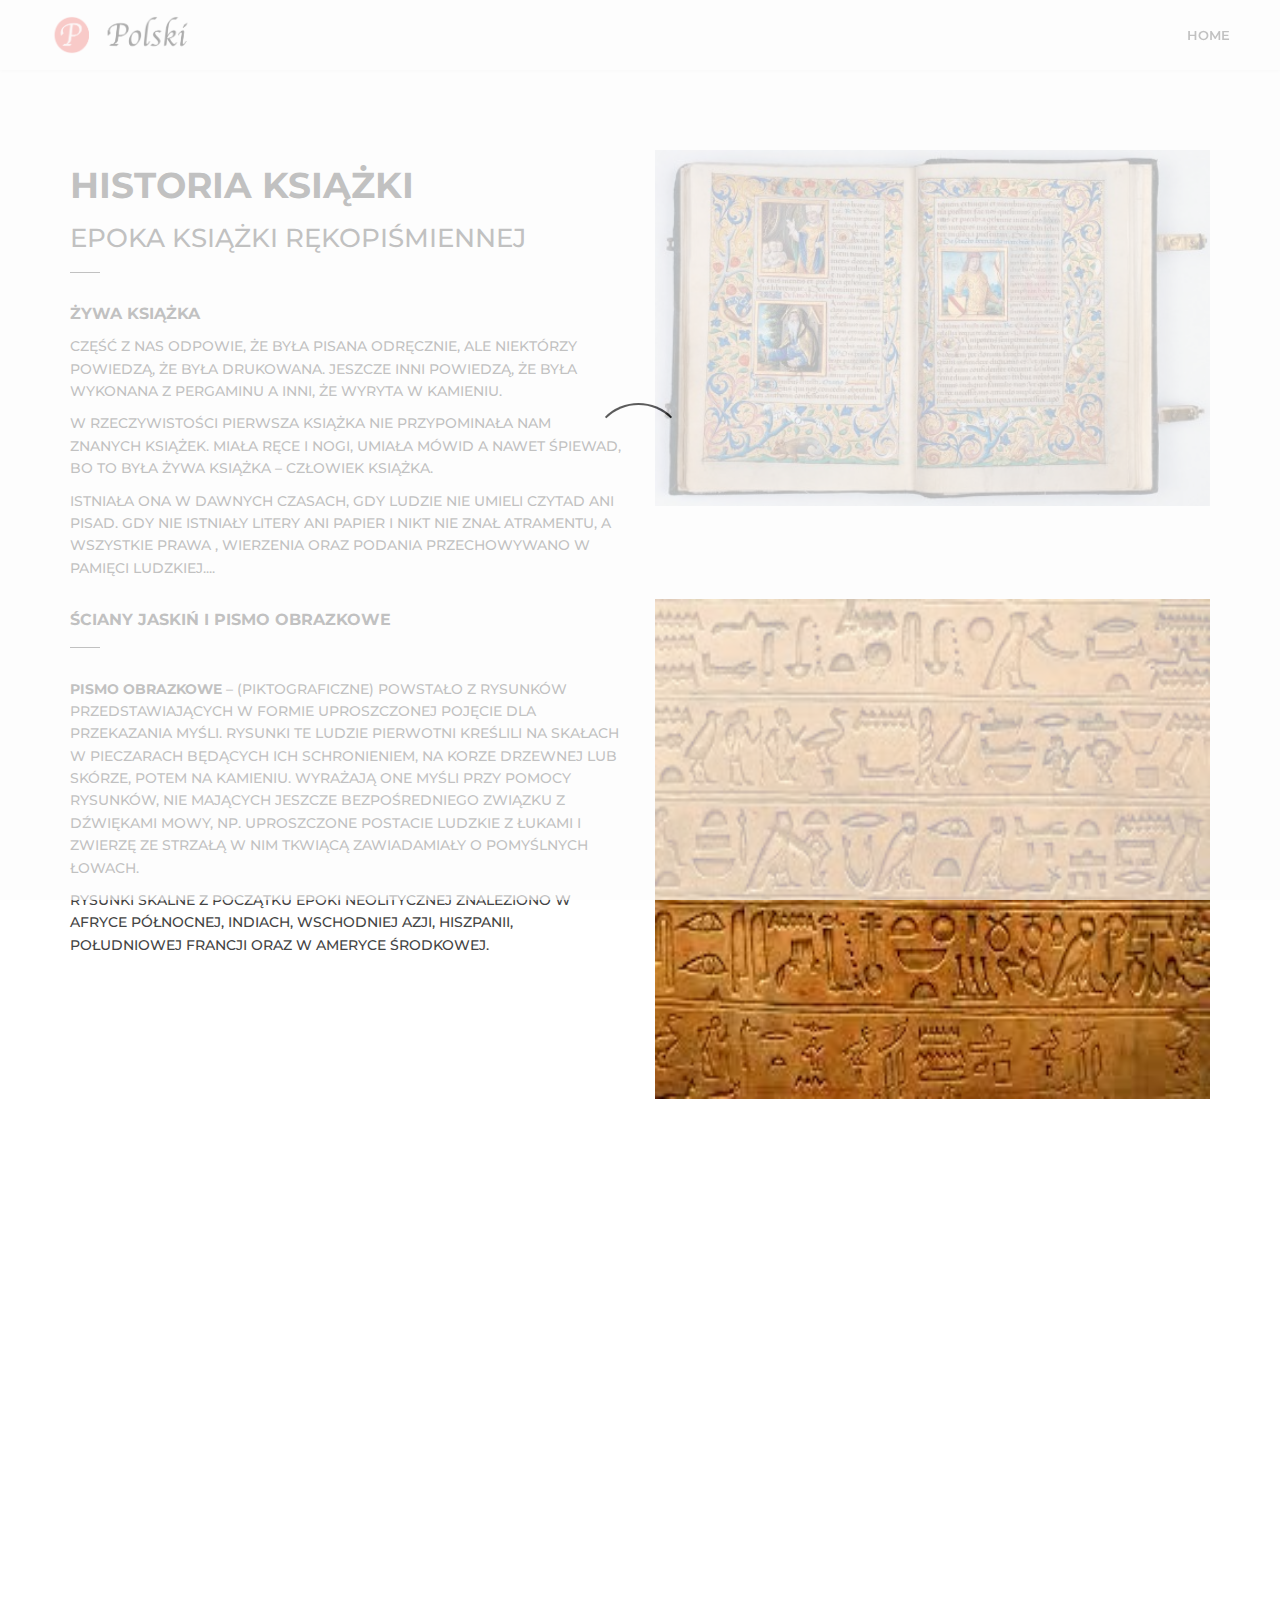
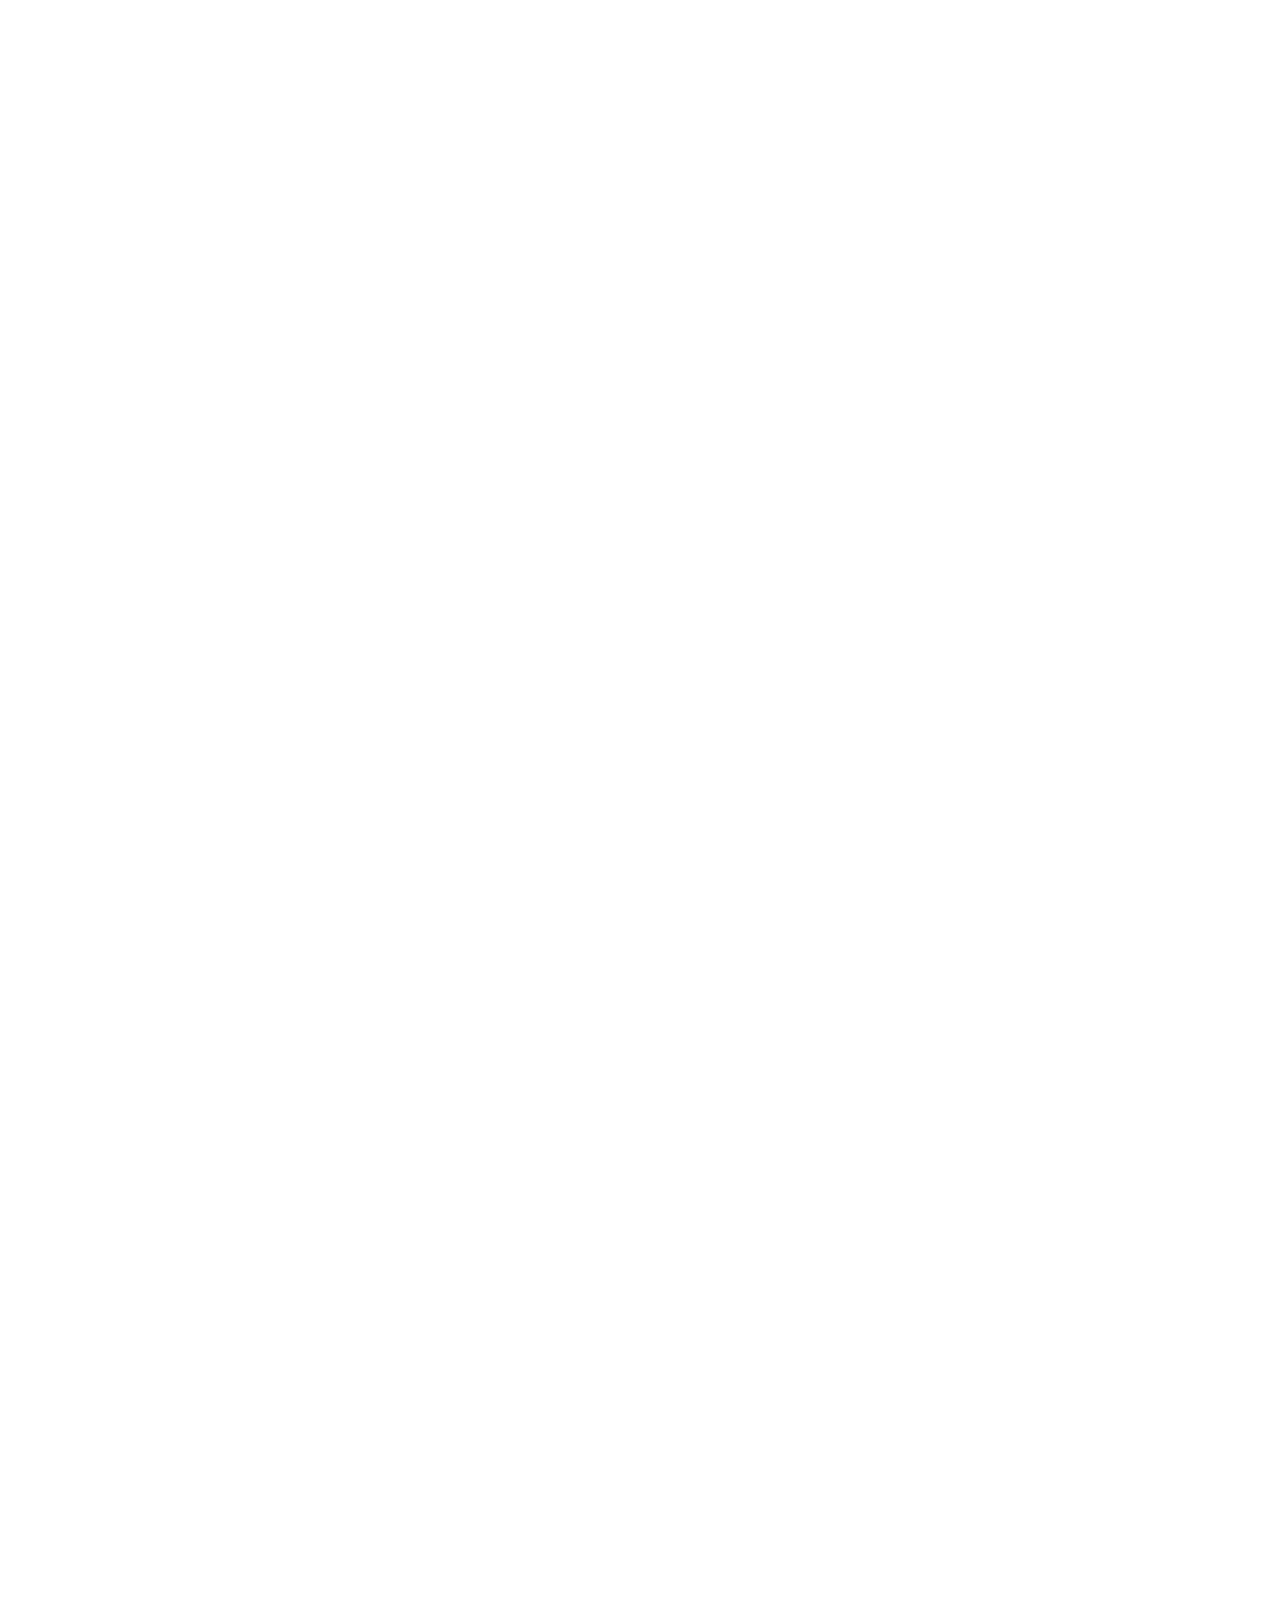
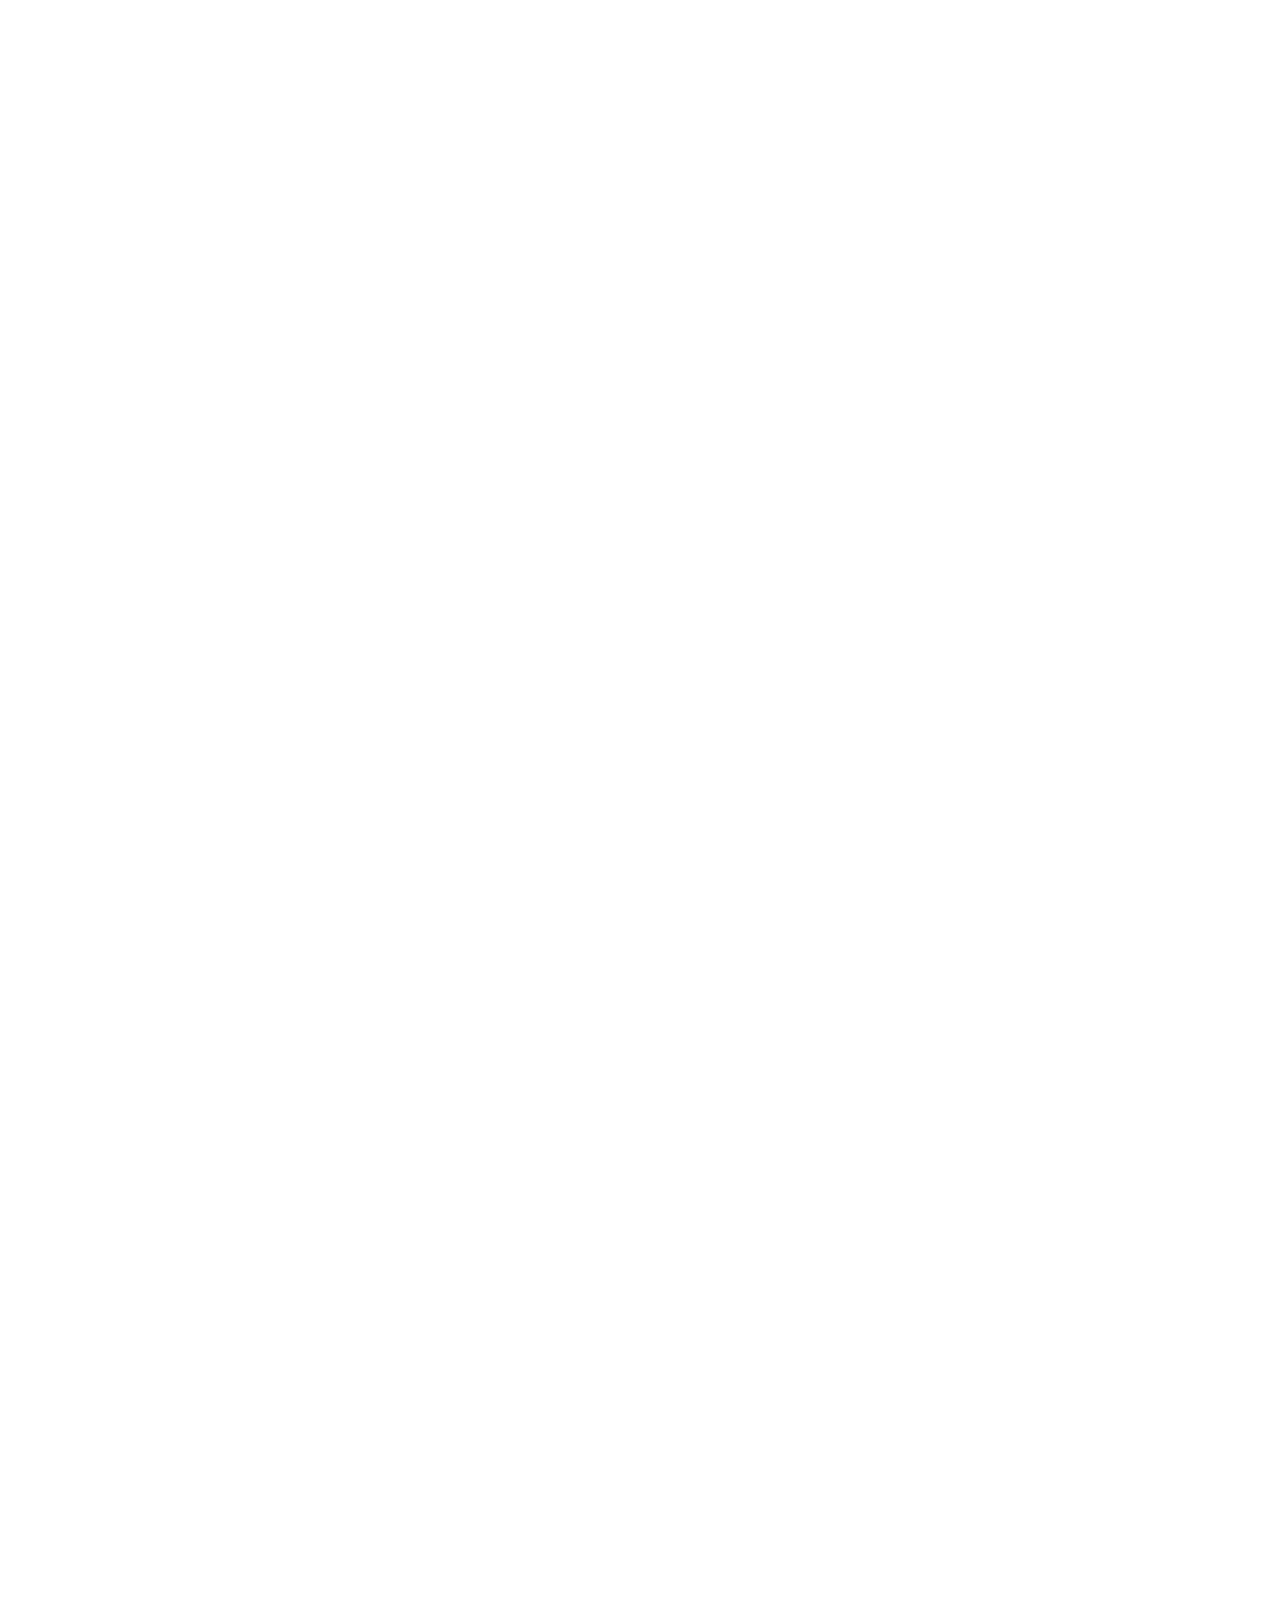
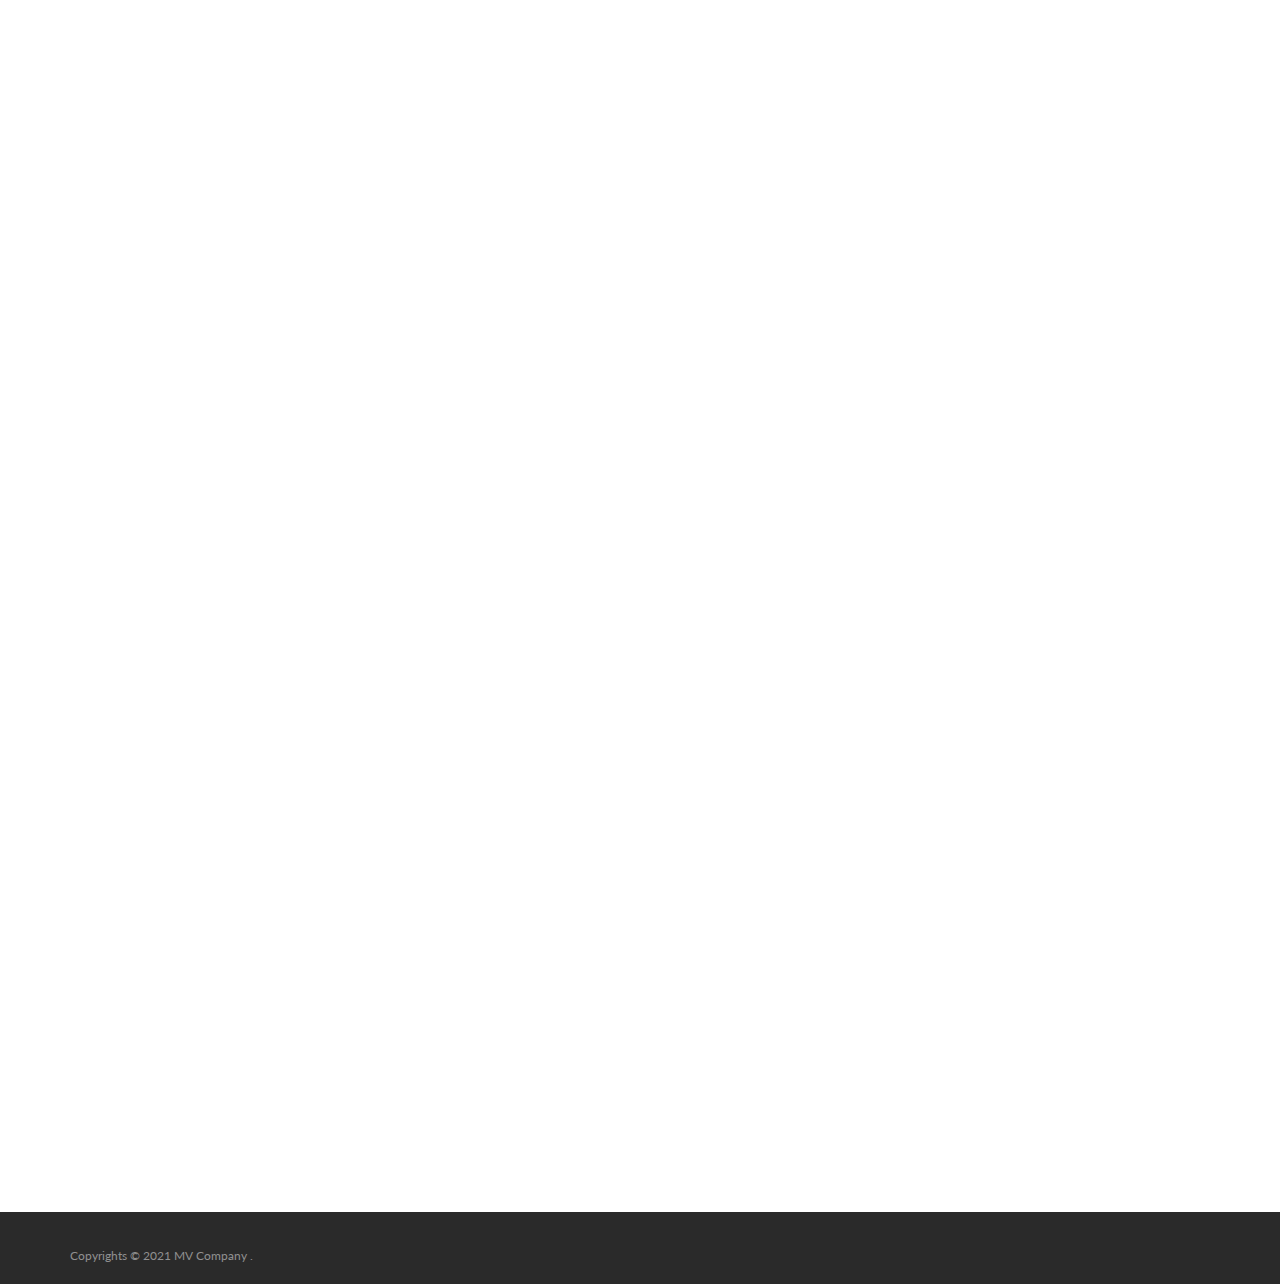
==== commit f44c048d: "1" ====
--- a/continue.html
+++ b/continue.html
@@ -86,12 +86,6 @@
 
                             <ul class="nav navbar-nav navbar-right">
                                 <li><a href="index_01_slider.html">Home</a></li>
-                                <li><a data-scroll href="#service">Service</a></li>
-                                <li><a data-scroll href="#portfolio">Portfolio</a></li>
-                                <li><a data-scroll href="#team">Team</a></li>
-                                <li><a data-scroll href="#testimonials">Testimonials</a></li>
-
-                                <li><a data-scroll href="#contact">Contact</a></li>
                             </ul>
 
                         </div>
@@ -438,14 +432,8 @@
 <!-- Start Footer -->
 <footer class="site-footer">
     <div class="container">
-        <small class="copyright pull-left">Copyrights © 2021 MV Company <a href="http://www.tabthemes.com/">tabthemes</a>.</small>
+        <small class="copyright pull-left">Copyrights © 2021 MV Company <a href="http://www.tabthemes.com/"></a>.</small>
         <div class="social-icon pull-right">
-            <a href="#"><i class="fa fa-facebook"></i></a>
-            <a href="#"><i class="fa fa-twitter"></i></a>
-            <a href="#"><i class="fa fa-pinterest"></i></a>
-            <a href="#"><i class="fa fa-google"></i></a>
-            <a href="#"><i class="fa fa-rss"></i></a>
-            <a href="#"><i class="fa fa-globe"></i></a>
         </div>
         <!-- /social-icon -->
     </div>
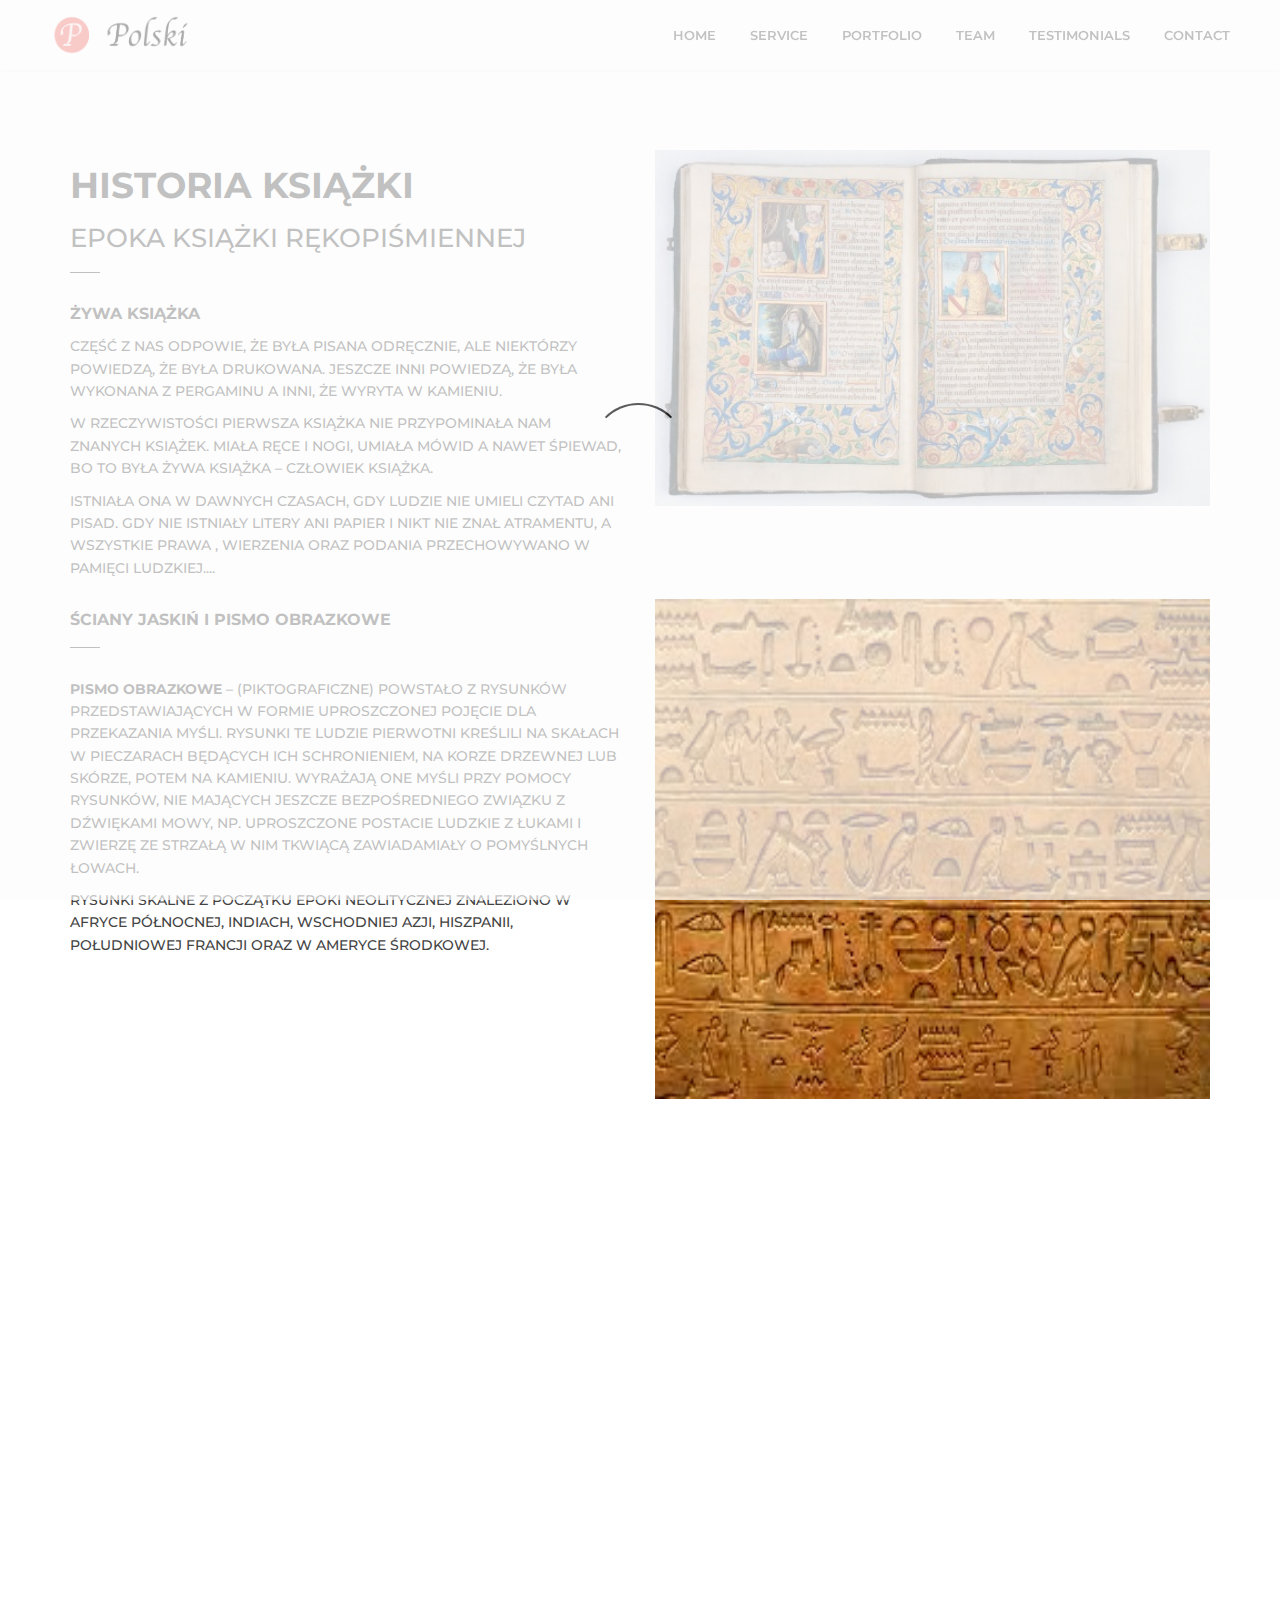
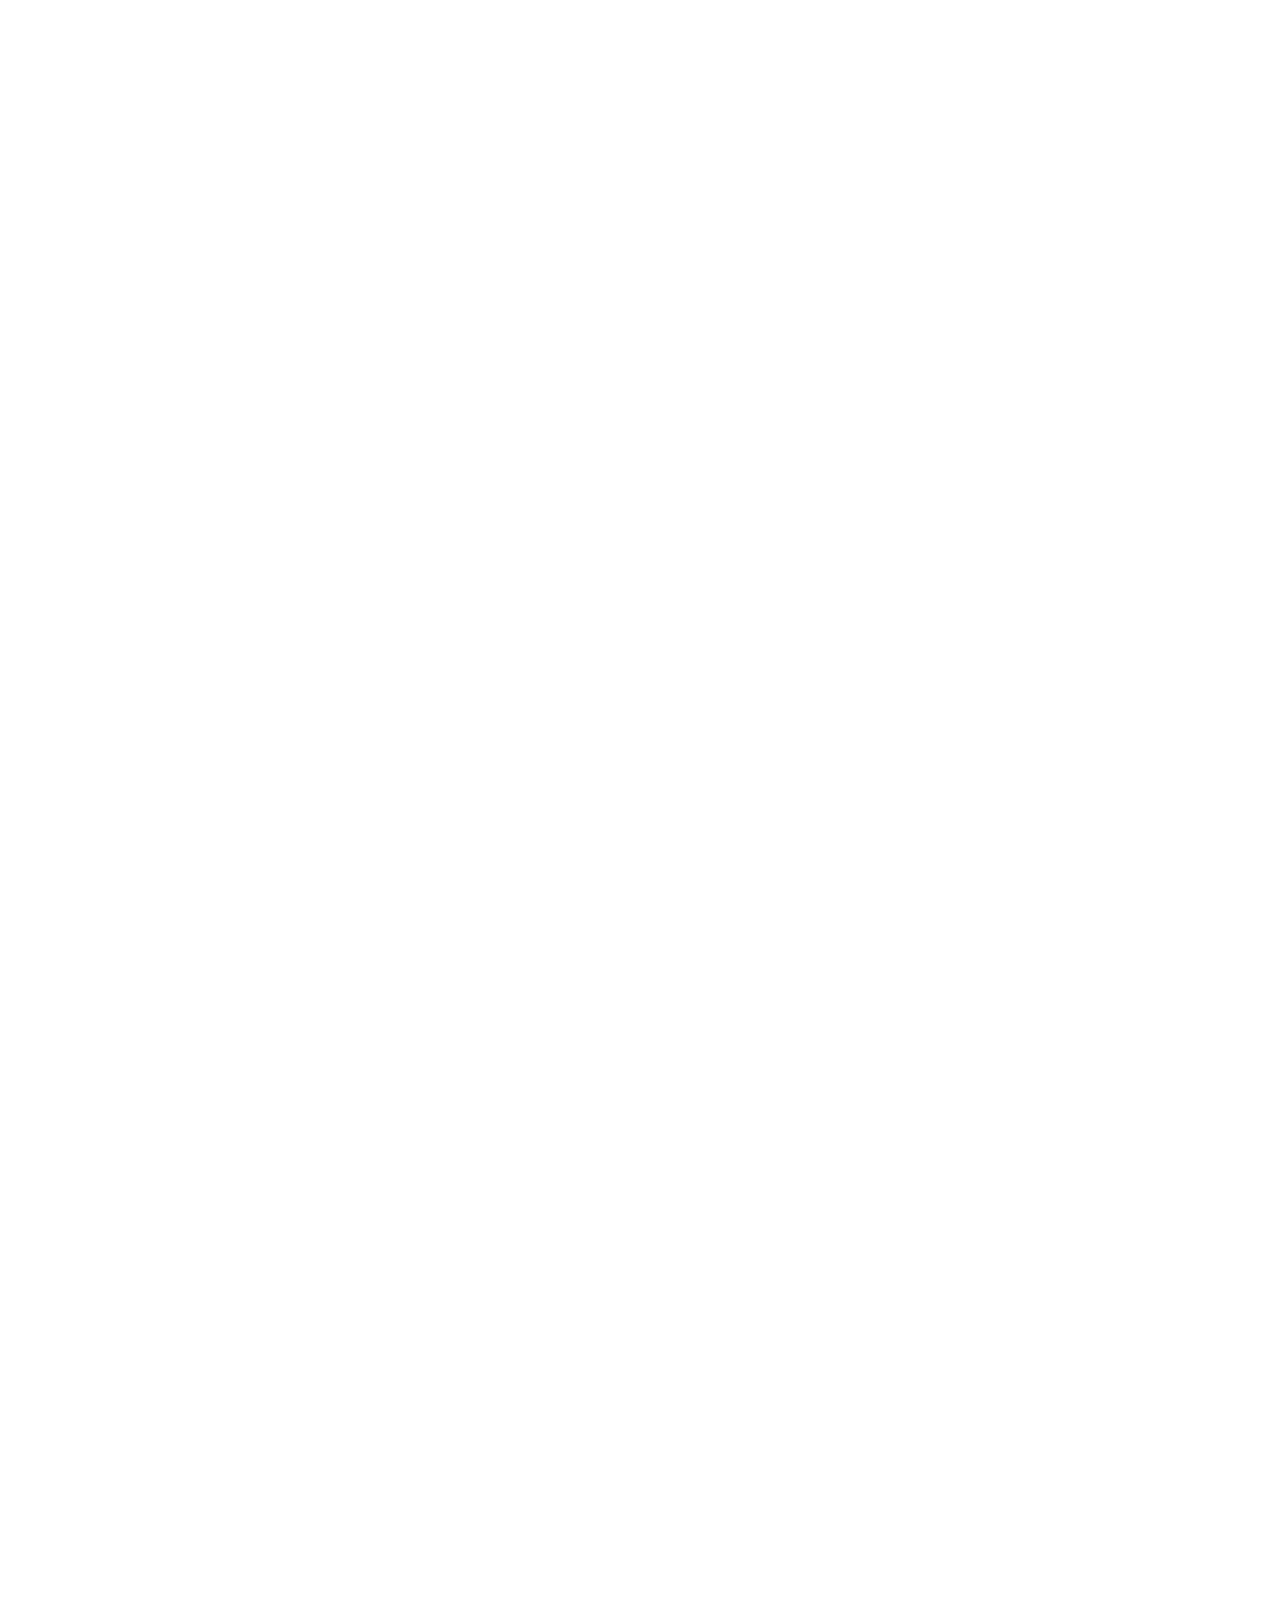
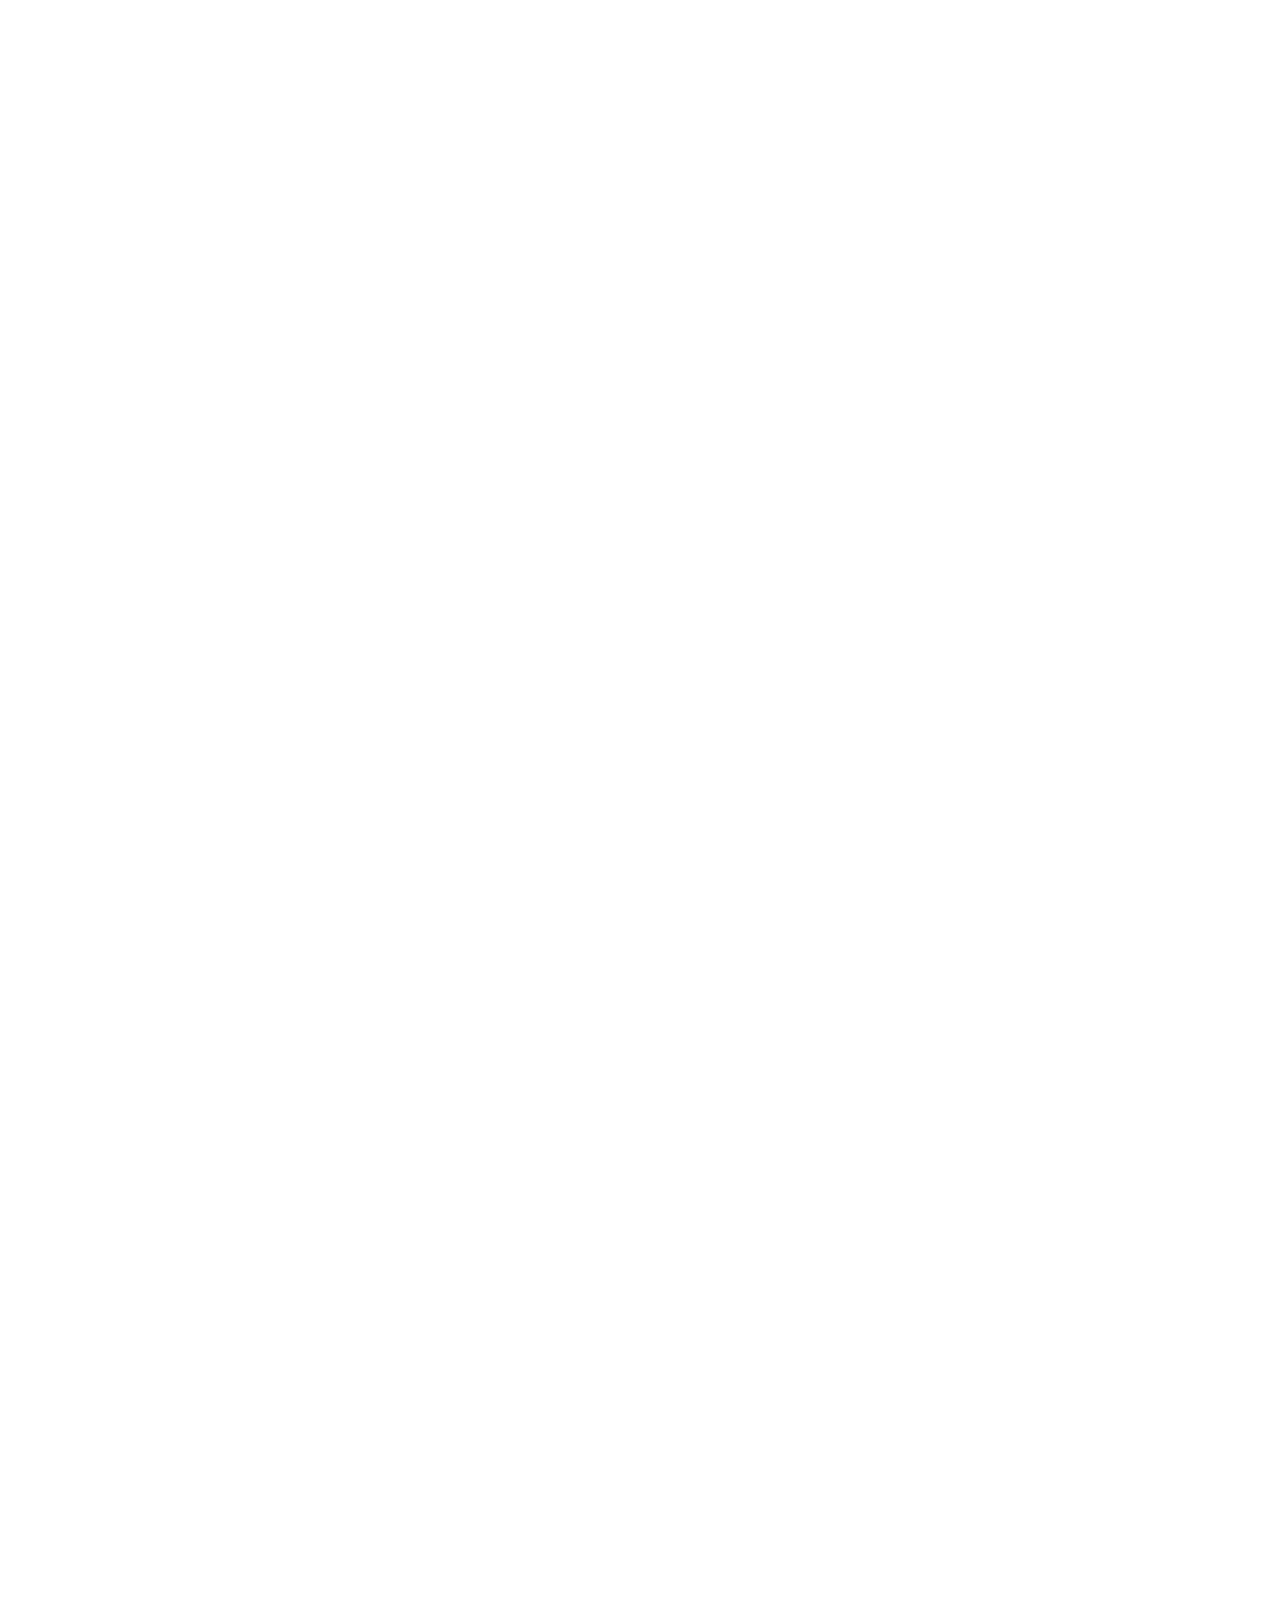
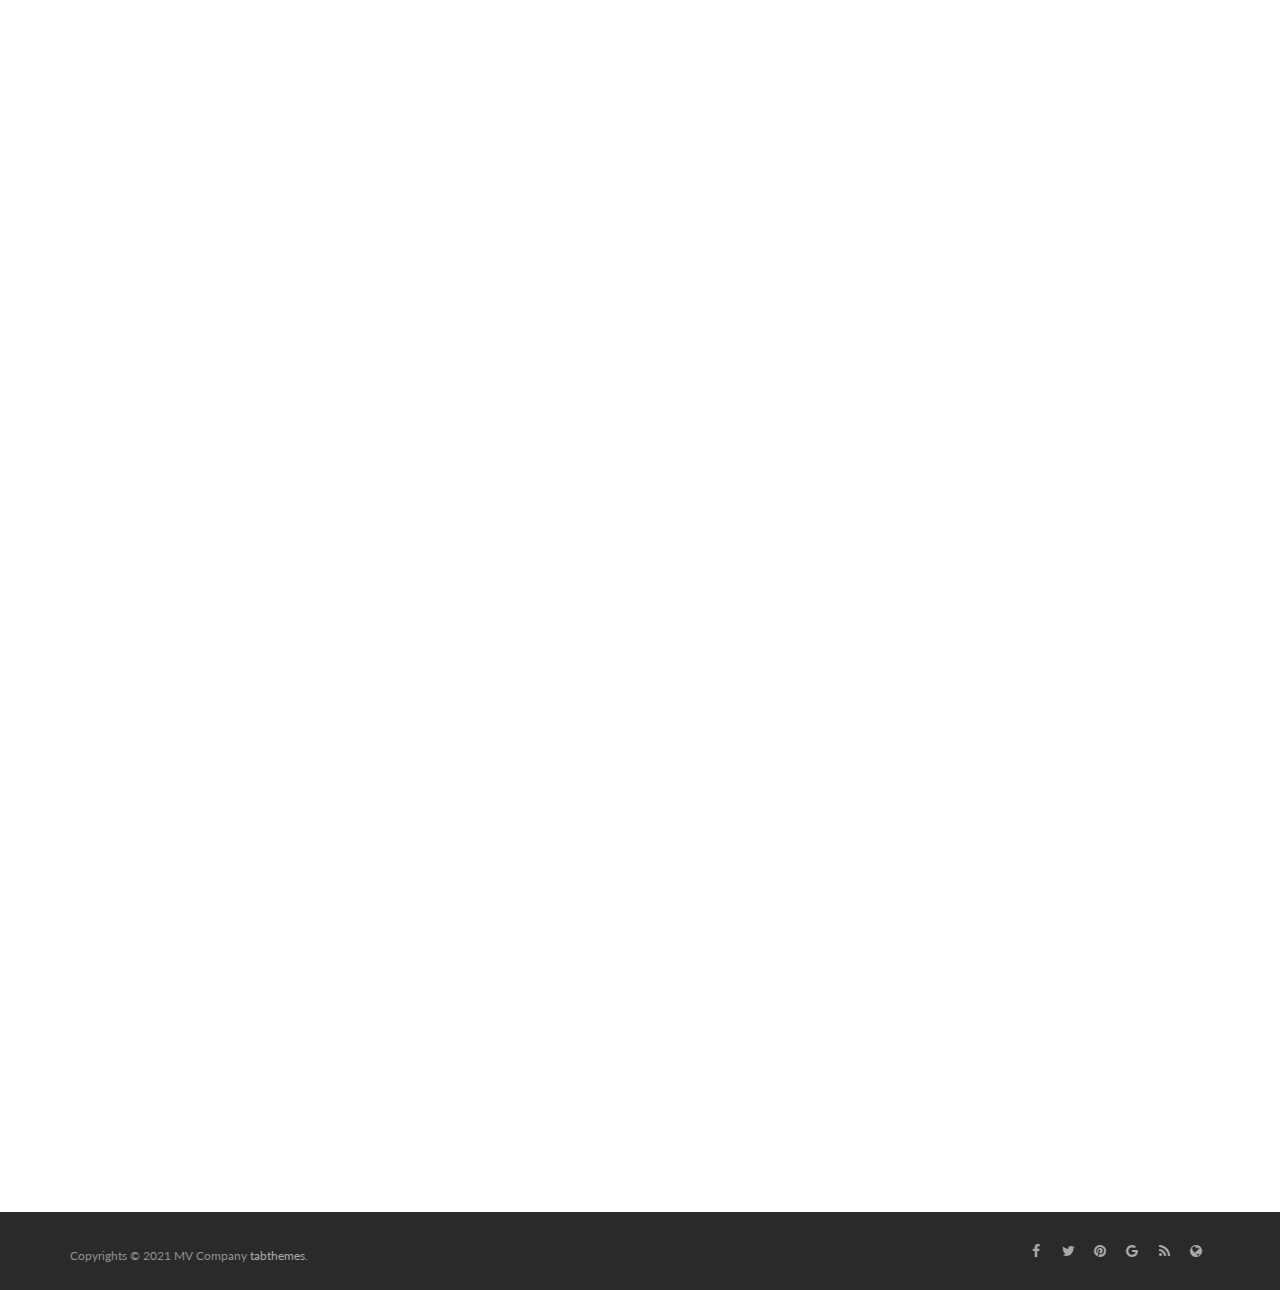
==== commit 1a1ee2da: "1" ====
--- a/continue.html
+++ b/continue.html
@@ -86,6 +86,12 @@
 
                             <ul class="nav navbar-nav navbar-right">
                                 <li><a href="index_01_slider.html">Home</a></li>
+                                <li><a data-scroll href="#service">Service</a></li>
+                                <li><a data-scroll href="#portfolio">Portfolio</a></li>
+                                <li><a data-scroll href="#team">Team</a></li>
+                                <li><a data-scroll href="#testimonials">Testimonials</a></li>
+
+                                <li><a data-scroll href="#contact">Contact</a></li>
                             </ul>
 
                         </div>
@@ -432,8 +438,14 @@
 <!-- Start Footer -->
 <footer class="site-footer">
     <div class="container">
-        <small class="copyright pull-left">Copyrights © 2021 MV Company <a href="http://www.tabthemes.com/"></a>.</small>
+        <small class="copyright pull-left">Copyrights © 2021 MV Company <a href="http://www.tabthemes.com/">tabthemes</a>.</small>
         <div class="social-icon pull-right">
+            <a href="#"><i class="fa fa-facebook"></i></a>
+            <a href="#"><i class="fa fa-twitter"></i></a>
+            <a href="#"><i class="fa fa-pinterest"></i></a>
+            <a href="#"><i class="fa fa-google"></i></a>
+            <a href="#"><i class="fa fa-rss"></i></a>
+            <a href="#"><i class="fa fa-globe"></i></a>
         </div>
         <!-- /social-icon -->
     </div>
